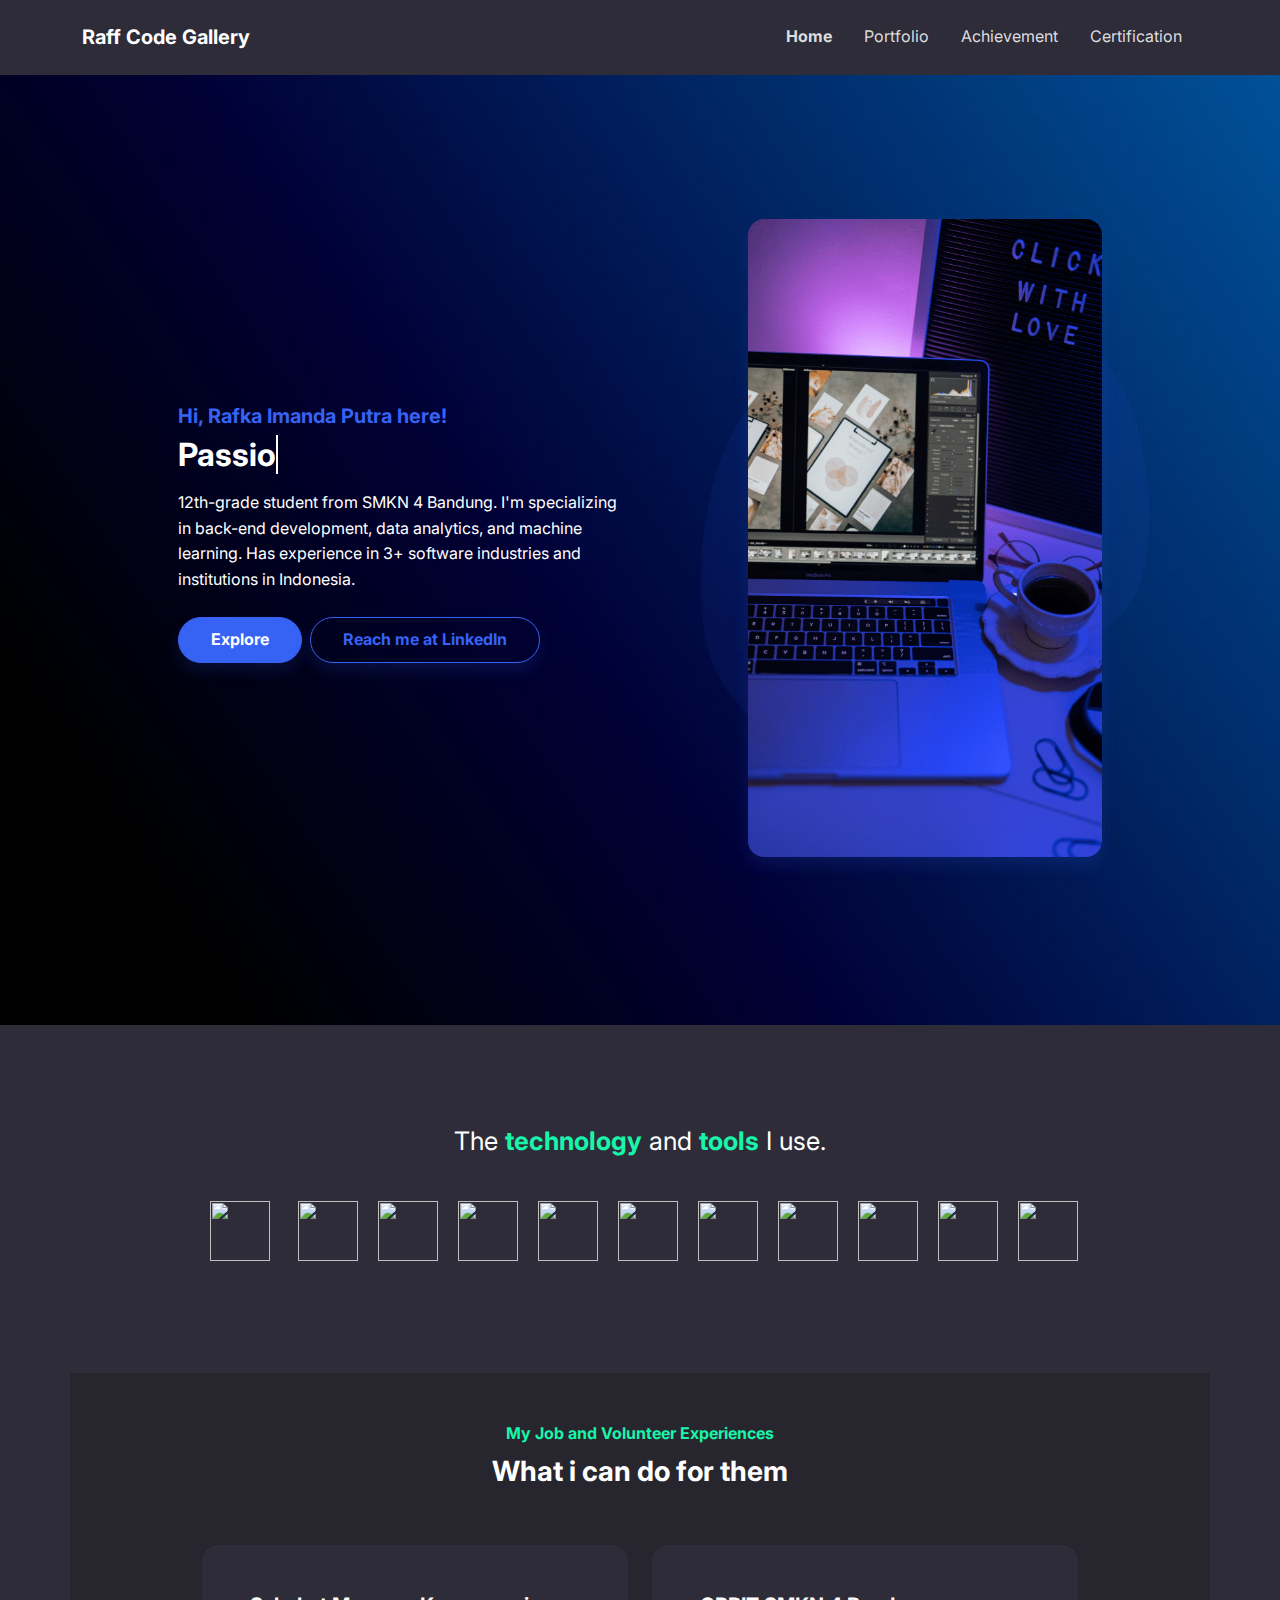
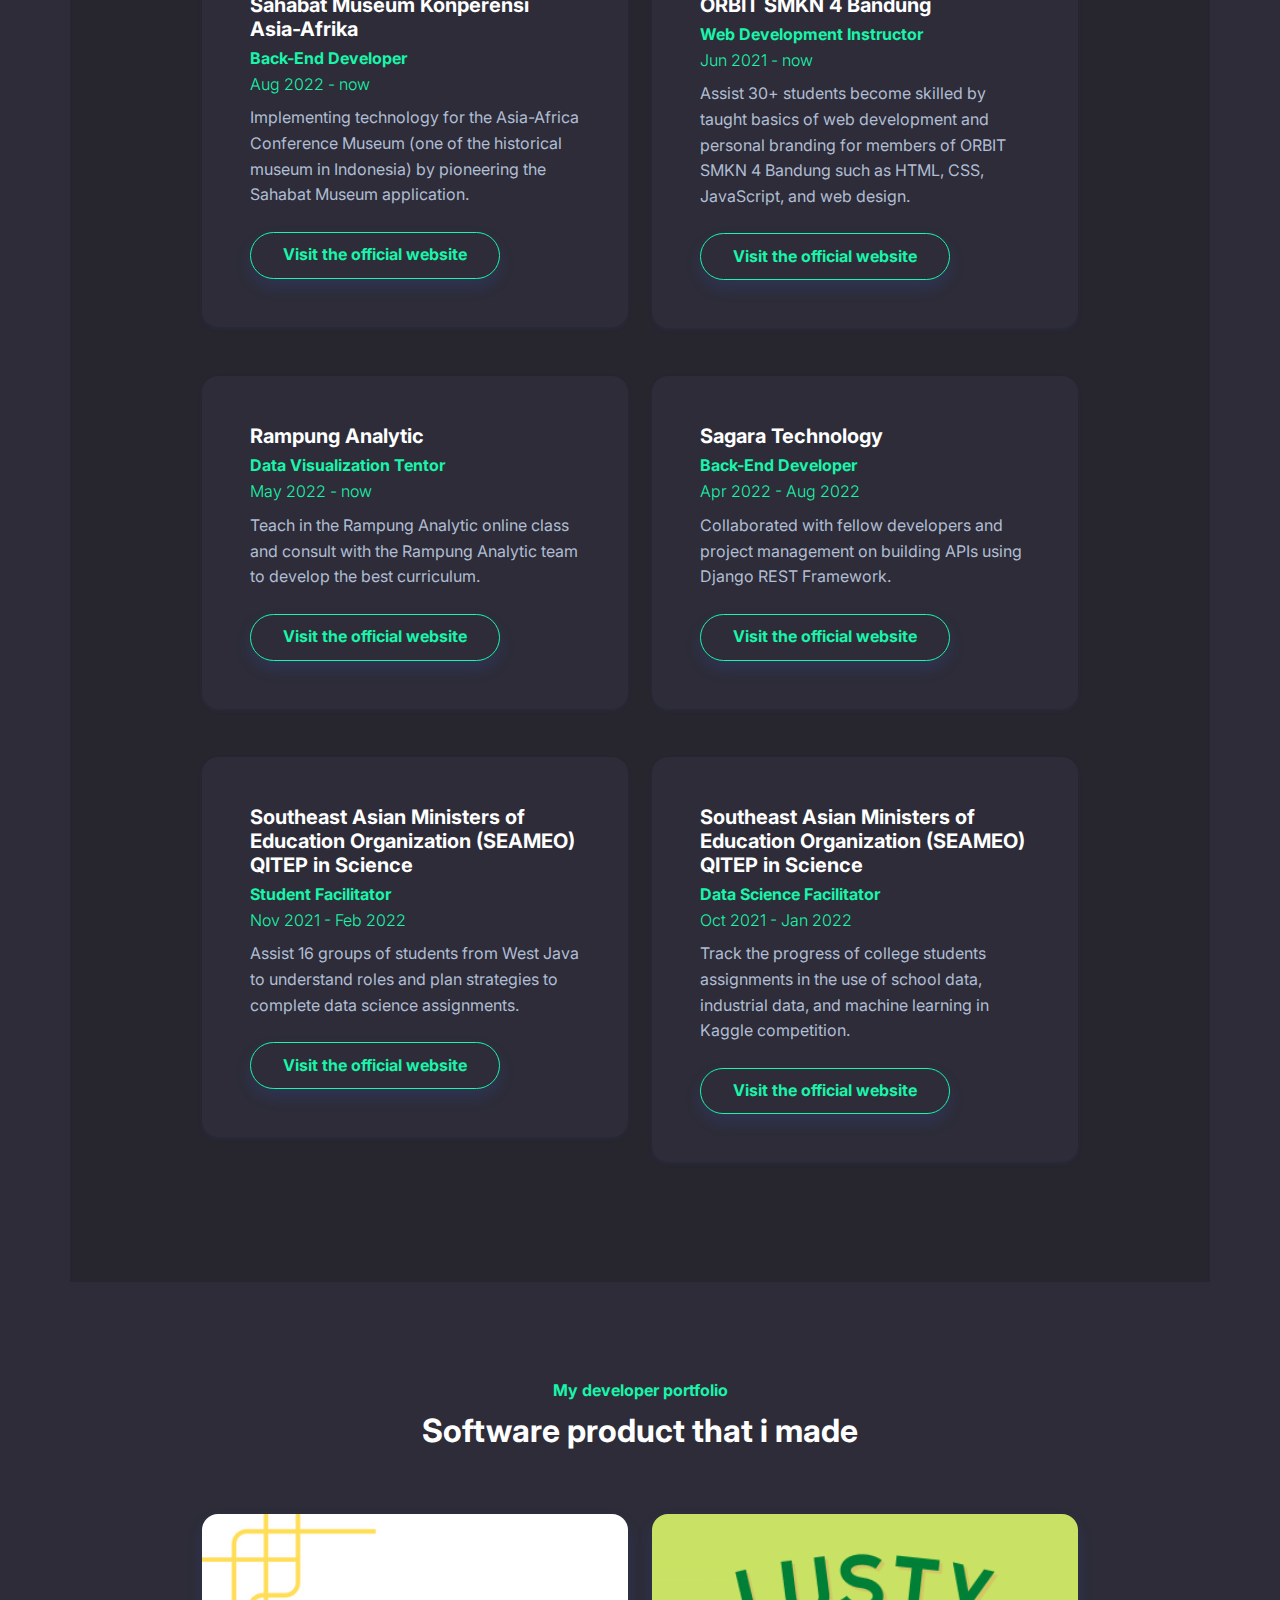
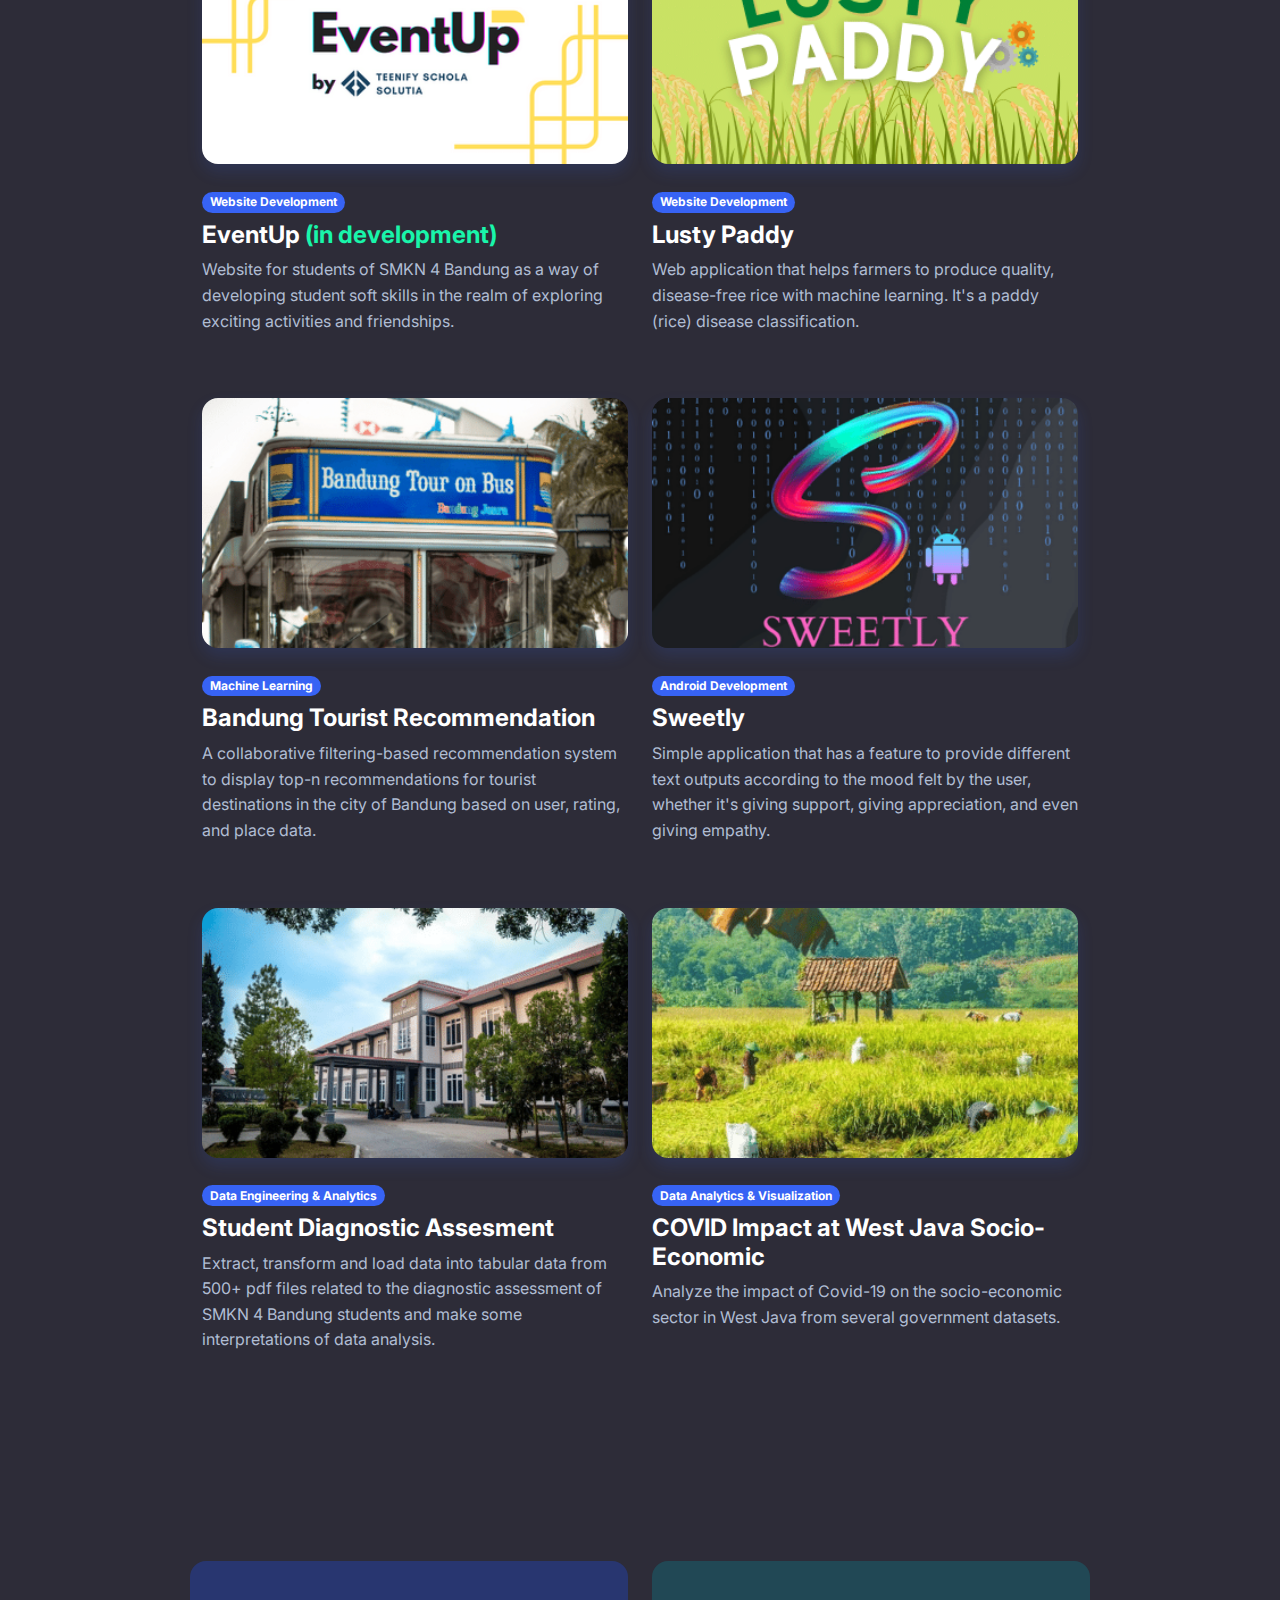
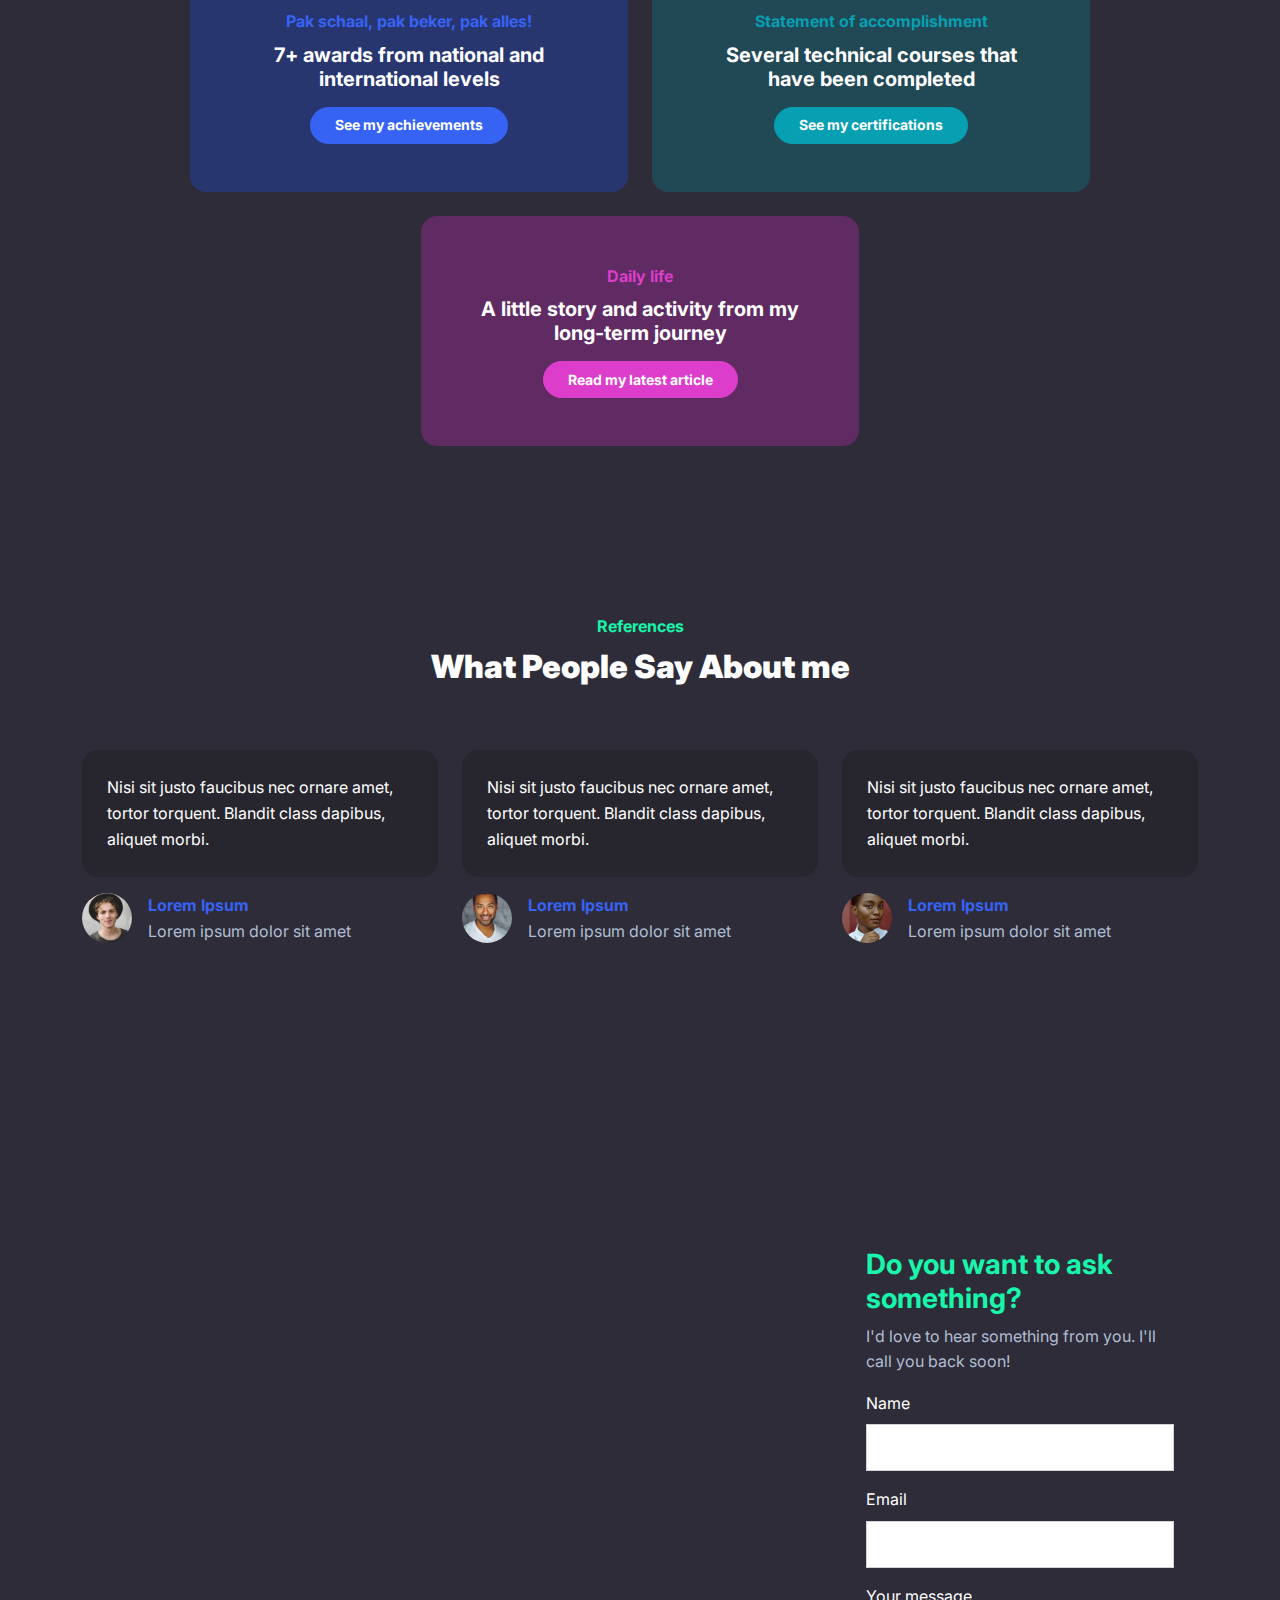
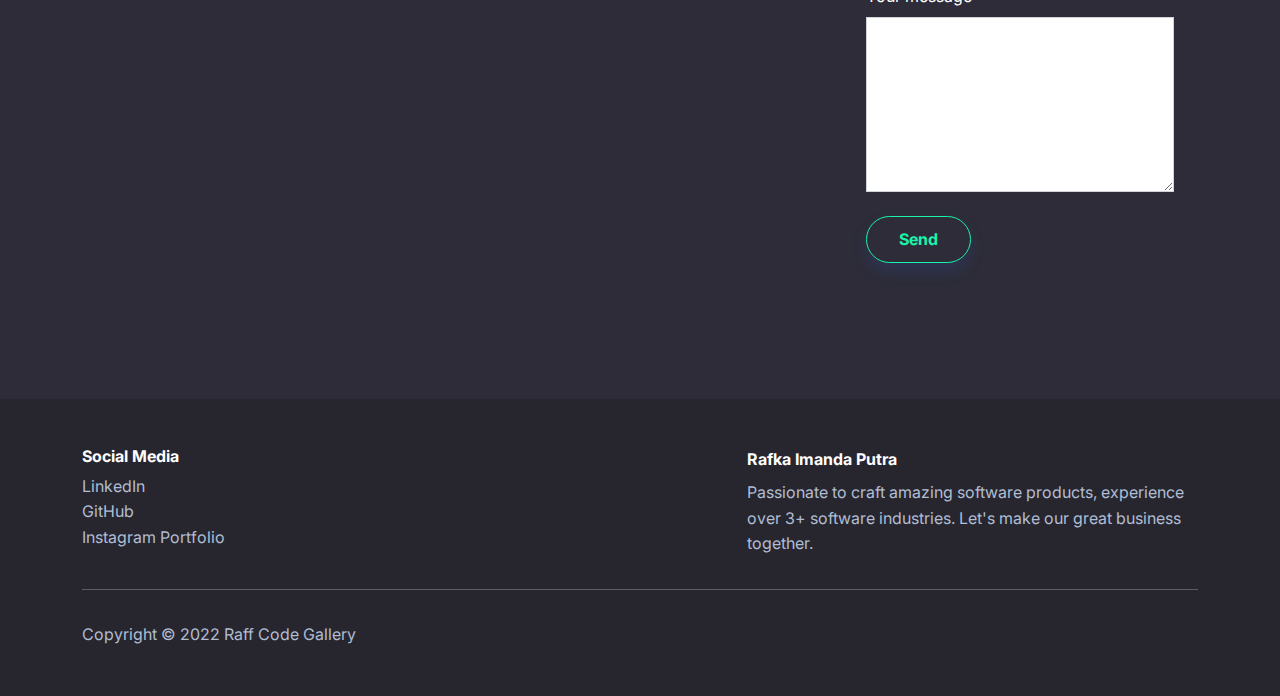
==== index.html @ 907ae6d8 "updated version" ====
<!DOCTYPE html>
<html lang="en">

<head>
    <meta charset="utf-8">
    <meta name="viewport" content="width=device-width, initial-scale=1.0, shrink-to-fit=no">
    <title>Home - Raff Code Gallery</title>
    <meta name="description" content="Rafka Imanda Putra portfolio website. Golang and Python Backend Developer. Has experience in 3 software companies and institutions in Indonesia.">
    <link rel="apple-touch-icon" type="image/png" sizes="180x180" href="/assets/img/apple-touch-icon.png">
    <link rel="icon" type="image/png" sizes="16x16" href="/assets/img/favicon-16x16.png">
    <link rel="icon" type="image/png" sizes="32x32" href="/assets/img/favicon-32x32.png">
    <link rel="icon" type="image/png" sizes="180x180" href="/assets/img/apple-touch-icon.png">
    <link rel="icon" type="image/png" sizes="192x192" href="/assets/img/android-chrome-192x192.png">
    <link rel="icon" type="image/png" sizes="512x512" href="/assets/img/android-chrome-512x512.png">
    <link rel="stylesheet" href="/assets/bootstrap/css/bootstrap.min.css">
    <link rel="stylesheet" href="assets/css/stylesss.min.css">
    <link rel="manifest" href="/manifest.json">
    <link rel="stylesheet" href="https://fonts.googleapis.com/css?family=Inter:300italic,400italic,600italic,700italic,800italic,400,300,600,700,800&amp;display=swap">
    <link rel="stylesheet" href="/assets/css/untitled.css">
</head>

<body>
    <script src="/assets/js/animate-type.js"></script>
    <!-- Start: Navbar Centered Links -->
    <nav class="navbar navbar-dark navbar-expand-md sticky-top navbar-shrink py-3" id="mainNav">
        <div class="container"><a class="navbar-brand d-flex align-items-center" href="/">
            <span>Raff Code Gallery</span></a>
            <button data-bs-toggle="collapse" class="navbar-toggler" data-bs-target="#navcol-1"><span class="visually-hidden">Toggle navigation</span><span class="navbar-toggler-icon"></span></button>
            <div class="collapse navbar-collapse ml-" id="navcol-1">
                <ul class="navbar-nav ms-auto">
                    <li class="nav-item"><a class="nav-link active" href="/index.html">Home</a></li>
                    <li class="nav-item"><a class="nav-link" href="/portfolio.html">Portfolio</a></li>
                    <li class="nav-item"><a class="nav-link" href="/achievements.html">Achievement</a></li>
                    <li class="nav-item"><a class="nav-link" href="/certification.html">Certification</a></li>
                </ul>
            </div>
        </div>
    </nav><!-- End: Navbar Centered Links -->
    <header class="bg-dark" id="bg-img2">
        <!-- Start: Hero Clean Reverse -->
        <div class="container py-5">
            <div class="row py-5">
                <div class="col-md-6 text-center text-md-start d-flex d-sm-flex d-md-flex justify-content-center align-items-center justify-content-md-start align-items-md-center justify-content-xl-end mb-4">
                    <div style="max-width: 450px;">
                        <h5 class="fw-bold text-primary mb-2">Hi, Rafka Imanda Putra here!</h5>
                        <h2 class="fw-bold" id="type">
                            <span class="typewrite fw-bold" data-period="500" data-type='[ "Passionate to craft amazing software products.", "Experience over 3+ software industries.", "Lets make our great business together." ]'>
                              <span class="wrap"></span>
                            </span>
                        </h2>
                        <p class="my-3">12th-grade student from SMKN 4 Bandung. I'm specializing in back-end development, data analytics, and machine learning. Has experience in 3+ software industries and institutions in Indonesia.</p>
                        <div class="d-flex justify-content-center flex-wrap justify-content-md-start flex-lg-nowrap">
                            <a href="#tech"><div class="my-2"><button class="btn btn-primary shadow" type="submit">Explore </button></a></div>
                            <a href="https://linkedin.com/in/rafka-imanda-putra" target="_blank"><div class="my-2 ms-2"><button class="btn btn-outline-primary shadow" type="submit">Reach me at LinkedIn </button></a></div>
                        </div>
                    </div>
                </div>
                <div class="col-md-6 mb-4">
                    <div class="p-5 mx-lg-5" style="background: url(&quot;/assets/img/main/blob.svg&quot;) center / contain no-repeat;"><img class="rounded img-fluid shadow w-100 fit-cover" style="min-height: 300px;" src="/assets/img/main/screen3.png"></div>
                </div>
            </div>
        </div><!-- End: Hero Clean Reverse -->
    </header>
    <section id="tech" class="py-5">
        <div class="container text-center py-5">
            <p class="mb-4" style="font-size: 1.6rem;">The <span class="text-success"><strong>technology</strong></span>&nbsp;and <span class="text-success"><strong>tools</strong></span>&nbsp;I use.</p>
                <a href="https://www.python.org" target="_blank"> <img class="m-3" width="60" height="60" src="https://raw.githubusercontent.com/devicons/devicon/master/icons/python/python-original.svg"></a>
                <a href="https://golang.org" target="_blank"> <img class="m-2" width="60" height="60" src="https://raw.githubusercontent.com/devicons/devicon/master/icons/go/go-original.svg"></a>
                <a href="https://www.tensorflow.org" target="_blank"> <img class="m-2" width="60" height="60" src="https://www.vectorlogo.zone/logos/tensorflow/tensorflow-icon.svg"></a>
                <a href="https://flask.palletsprojects.com/" target="_blank"> <img class="m-2" width="60" height="60" src="https://www.vectorlogo.zone/logos/pocoo_flask/pocoo_flask-icon.svg"></a>
                <a href="https://firebase.google.com/" target="_blank"> <img class="m-2" width="60" height="60" src="https://www.vectorlogo.zone/logos/firebase/firebase-icon.svg"></a>
                <a href="https://git-scm.com/" target="_blank"> <img class="m-2" width="60" height="60" src="https://www.vectorlogo.zone/logos/git-scm/git-scm-icon.svg"></a>
                <a href="https://pandas.pydata.org/" target="_blank"> <img class="m-2" width="60" height="60" src="https://raw.githubusercontent.com/devicons/devicon/2ae2a900d2f041da66e950e4d48052658d850630/icons/pandas/pandas-original.svg"></a>
                <a href="https://scikit-learn.org/" target="_blank"> <img class="m-2" width="60" height="60" src="https://upload.wikimedia.org/wikipedia/commons/0/05/Scikit_learn_logo_small.svg"></a>
                <a href="https://getbootstrap.com" target="_blank"> <img class="m-2" width="60" height="60" src="https://raw.githubusercontent.com/devicons/devicon/master/icons/bootstrap/bootstrap-plain-wordmark.svg"></a>
                <a href="https://www.w3.org/html/" target="_blank"> <img class="m-2" width="60" height="60" src="https://raw.githubusercontent.com/devicons/devicon/master/icons/html5/html5-original-wordmark.svg"></a>
                <a href="https://www.w3schools.com/css/" target="_blank"> <img class="m-2" width="60" height="60" src="https://raw.githubusercontent.com/devicons/devicon/master/icons/css3/css3-original-wordmark.svg"></a>
        </div>
    </section>
    <section>
        <!-- Start: Features Cards -->
        <div class="container bg-dark py-5">
            <div class="row">
                <div class="col-md-8 col-xl-6 text-center mx-auto">
                    <p class="fw-bold text-success mb-2">My Job and Volunteer Experiences</p>
                    <h3 class="fw-bold">What i can do for them</h3>
                </div>
            </div>
            <div class="py-5 p-lg-5">
                <div class="row row-cols-1 row-cols-md-2 mx-auto" style="max-width: 900px;">
                    <div class="col mb-5">
                        <div class="card shadow-sm">
                            <div class="card-body px-4 py-5 px-md-5">
                                <h5 class="fw-bold card-title mb-2">Sahabat Museum Konperensi Asia-Afrika&nbsp;</h5>
                                <h6 class="text-success mb-1 fw-bold">Back-End Developer</h6>
                                <p class="text-success mb-2 fw-light">Aug 2022 - now</p>
                                <p class="text-muted card-text mb-4">Implementing technology for the Asia-Africa Conference Museum (one of the historical museum in Indonesia) by pioneering the Sahabat Museum application.</p>
                                <a href="https://sahabatmuseumkaa.com/" target="_blank" class="btn btn-outline-success shadow">Visit the official website</a>
                            </div>
                        </div>
                    </div>
                    <div class="col mb-5">
                        <div class="card shadow-sm">
                            <div class="card-body px-4 py-5 px-md-5">
                                <h5 class="fw-bold card-title mb-2">ORBIT SMKN 4 Bandung&nbsp;</h5>
                                <h6 class="text-success mb-1 fw-bold">Web Development Instructor</h6>
                                <p class="text-success mb-2 fw-light">Jun 2021 - now</p>
                                <p class="text-muted card-text mb-4">Assist 30+ students become skilled by taught basics of web development and personal branding for members of ORBIT SMKN 4 Bandung such as HTML, CSS, JavaScript, and web design.</p>
                                <a href="https://orbit.smkn4bdg.sch.id/" target="_blank" class="btn btn-outline-success shadow">Visit the official website</a>
                            </div>
                        </div>
                    </div>
                    <div class="col mb-5">
                        <div class="card shadow-sm">
                            <div class="card-body px-4 py-5 px-md-5">
                                <h5 class="fw-bold card-title mb-2">Rampung Analytic&nbsp;</h5>
                                <h6 class="text-success mb-1 fw-bold">Data Visualization Tentor</h6>
                                <p class="text-success mb-2 fw-light">May 2022 - now</p>
                                <p class="text-muted card-text mb-4">Teach in the Rampung Analytic online class and consult with the Rampung Analytic team to develop the best curriculum.</p>
                                <a href="https://rampunganalytic.com/" target="_blank" class="btn btn-outline-success shadow">Visit the official website</a>
                            </div>
                        </div>
                    </div>
                    <div class="col mb-5">
                        <div class="card shadow-sm">
                            <div class="card-body px-4 py-5 px-md-5">
                                <h5 class="fw-bold card-title mb-2">Sagara Technology&nbsp;</h5>
                                <h6 class="text-success mb-1 fw-bold">Back-End Developer</h6>
                                <p class="text-success mb-2 fw-light">Apr 2022 - Aug 2022</p>
                                <p class="text-muted card-text mb-4">Collaborated with fellow developers and project management on building APIs using Django REST Framework.</p>
                                <a href="https://sagaratechnology.com/en" target="_blank" class="btn btn-outline-success shadow">Visit the official website</a>
                            </div>
                        </div>
                    </div>
                    <div class="col mb-4">
                        <div class="card shadow-sm">
                            <div class="card-body px-4 py-5 px-md-5">
                                <h5 class="fw-bold card-title mb-2">Southeast Asian Ministers of Education Organization (SEAMEO) QITEP in Science&nbsp;</h5>
                                <h6 class="text-success mb-1 fw-bold">Student Facilitator</h6>
                                <p class="text-success mb-2 fw-light">Nov 2021 - Feb 2022</p>
                                <p class="text-muted card-text mb-4">Assist 16 groups of students from West Java to understand roles and plan strategies to complete data science assignments.</p>
                                <a href="https://www.qitepinscience.org/" target="_blank" class="btn btn-outline-success shadow">Visit the official website</a>
                            </div>
                        </div>
                    </div>
                    <div class="col mb-4">
                        <div class="card shadow-sm">
                            <div class="card-body px-4 py-5 px-md-5">
                                <h5 class="fw-bold card-title mb-2">Southeast Asian Ministers of Education Organization (SEAMEO) QITEP in Science&nbsp;</h5>
                                <h6 class="text-success mb-1 fw-bold">Data Science Facilitator</h6>
                                <p class="text-success mb-2 fw-light">Oct 2021 - Jan 2022</p>
                                <p class="text-muted card-text mb-4">Track the progress of college students assignments in the use of school data, industrial data, and machine learning in Kaggle competition.</p>
                                <a href="https://www.qitepinscience.org/" target="_blank" class="btn btn-outline-success shadow">Visit the official website</a>
                            </div>
                        </div>
                    </div>
                </div>
            </div>
        </div><!-- End: Features Cards -->
    </section>
    <section class="py-5">
        <!-- Start: Projects Grid -->
        <div class="container py-5">
            <div class="row mb-5">
                <div class="col-md-8 col-xl-6 text-center mx-auto">
                    <p class="fw-bold text-success mb-2">My developer portfolio</p>
                    <h2 class="fw-bold">Software product that i made</h2>
                    <p class="text-muted w-lg-50"></p>
                </div>
            </div>
            <div class="row row-cols-1 row-cols-md-2 mx-auto" style="max-width: 900px;">
                <div class="col mb-4">
                    <div><a href="https://github.com/7ofuuu/eventUp-app" target="_blank"><img class="rounded img-fluid shadow w-100 fit-cover" src="/assets/img/portfolio/eventup.png" style="height: 250px;"></a>
                        <div class="py-4"><span class="badge bg-primary mb-2">Website Development</span>
                            <h4 class="fw-bold">EventUp <span class="text-success">(in development)</span></h4>
                            <p class="text-muted">Website for students of SMKN 4 Bandung as a way of developing student soft skills in the realm of exploring exciting activities and friendships.</p>
                        </div>
                    </div>
                </div>
                <div class="col mb-4">
                    <div><a href="https://github.com/rafka-imandaputra/Lusty-Paddy" target="_blank"><img class="rounded img-fluid shadow w-100 fit-cover" src="/assets/img/portfolio/lustyPaddy.png" style="height: 250px;"></a>
                        <div class="py-4"><span class="badge bg-primary mb-2">Website Development</span>
                            <h4 class="fw-bold">Lusty Paddy</h4>
                            <p class="text-muted">Web application that helps farmers to produce quality, disease-free rice with machine learning. It's a paddy (rice) disease classification.</p>
                        </div>
                    </div>
                </div>
                <div class="col mb-4">
                    <div><a href="https://github.com/rafka-imandaputra/Rafka-data-science-project-compilation/tree/main/Recommendation%20system" target="_blank"><img class="rounded img-fluid shadow w-100 fit-cover" src="/assets/img/portfolio/bandung.png" style="height: 250px;"></a>
                        <div class="py-4"><span class="badge bg-primary mb-2">Machine Learning</span>
                            <h4 class="fw-bold">Bandung Tourist Recommendation</h4>
                            <p class="text-muted"> A collaborative filtering-based recommendation system to display top-n recommendations for tourist destinations in the city of Bandung based on user, rating, and place data.</p>
                        </div>
                    </div>
                </div>
                <div class="col mb-4">
                    <div><a href="https://github.com/rafka-imandaputra/Sweetly-MoodBoosterGenerator" target="_blank"><img class="rounded img-fluid shadow w-100 fit-cover" src="/assets/img/portfolio/sweetly_logo.png" style="height: 250px;"></a>
                        <div class="py-4"><span class="badge bg-primary mb-2">Android Development</span>
                            <h4 class="fw-bold">Sweetly</h4>
                            <p class="text-muted">Simple application that has a feature to provide different text outputs according to the mood felt by the user, whether it's giving support, giving appreciation, and even giving empathy.</p>
                        </div>
                    </div>
                </div>
                <div class="col mb-4">
                    <div><a href="#"><img class="rounded img-fluid shadow w-100 fit-cover" src="/assets/img/portfolio/smkn4_bandung.png" style="height: 250px;"></a>
                        <div class="py-4"><span class="badge bg-primary mb-2">Data Engineering & Analytics</span>
                            <h4 class="fw-bold">Student Diagnostic Assesment</h4>
                            <p class="text-muted">Extract, transform and load data into tabular data from 500+ pdf files related to the diagnostic assessment of SMKN 4 Bandung students and make some interpretations of data analysis.</p>
                        </div>
                    </div>
                </div>
                <div class="col mb-4">
                    <div><a href="https://github.com/rafka-imandaputra/Rafka-data-science-project-compilation/tree/main/Covid-19%20Impact%20on%20West%20Java%20Socio-Economic%20Sector" target="_blank"><img class="rounded img-fluid shadow w-100 fit-cover" src="/assets/img/portfolio/west_java.png" style="height: 250px;"></a>
                        <div class="py-4"><span class="badge bg-primary mb-2">Data Analytics & Visualization</span>
                            <h4 class="fw-bold">COVID Impact at West Java Socio-Economic</h4>
                            <p class="text-muted">Analyze the impact of Covid-19 on the socio-economic sector in West Java from several government datasets.</p>
                        </div>
                    </div>
                </div>
            </div>
        </div><!-- End: Projects Grid -->
    </section>
    <section>
        <!-- Start: Features Cards -->
        <div class="container py-5">
            <div class="mx-auto" style="max-width: 900px;">
                <div class="row row-cols-1 row-cols-md-2 d-flex justify-content-center">
                    <div class="col mb-4">
                        <div class="card bg-primary-light">
                            <div class="card-body text-center px-4 py-5 px-md-5">
                                <p class="fw-bold text-primary card-text mb-2">Pak schaal, pak beker, pak alles!</p>
                                <h5 class="fw-bold card-title mb-3">7+ awards from&nbsp;national and international levels</h5>
                                <a href="achievements.html" target="_blank"><button class="btn btn-primary btn-sm" type="button">See my achievements</button></a>
                            </div>
                        </div>
                    </div>
                    <div class="col mb-4">
                        <div class="card bg-info-light">
                            <div class="card-body text-center px-4 py-5 px-md-5">
                                <p class="fw-bold text-info card-text mb-2">Statement of accomplishment</p>
                                <h5 class="fw-bold card-title mb-3">Several technical courses&nbsp;that have been completed</h5>
                                <a href="certification.html" target="_blank"><button class="btn btn-info btn-sm" type="button">See my certifications</button></a>
                            </div>
                        </div>
                    </div>
                    <div class="col mb-4">
                        <div class="card bg-secondary-light">
                            <div class="card-body text-center px-4 py-5 px-md-5">
                                <p class="fw-bold text-secondary card-text mb-2">Daily life</p>
                                <h5 class="fw-bold card-title mb-3">A little story and activity&nbsp;from my long-term journey</h5>
                                <a href="https://rafka-imandaputra.medium.com/" target="_blank"><button class="btn btn-secondary btn-sm" type="button">Read my latest article</button></a>
                            </div>
                        </div>
                    </div>
                </div>
            </div>
        </div><!-- End: Features Cards -->
    </section>
    <section class="py-5">
        <!-- Start: Testimonials -->
        <div class="container py-5">
            <div class="row mb-5">
                <div class="col-md-8 col-xl-6 text-center mx-auto">
                    <p class="fw-bold text-success mb-2">References</p>
                    <h2 class="fw-bold"><strong>What People Say About me</strong></h2>
                    <p class="text-muted w-lg-50"></p>
                </div>
            </div>
            <div class="row row-cols-1 row-cols-sm-2 row-cols-lg-3 d-sm-flex justify-content-sm-center">
                <div class="col mb-4">
                    <div class="d-flex flex-column align-items-center align-items-sm-start">
                        <p class="bg-dark border rounded border-dark p-4">Nisi sit justo faucibus nec ornare amet, tortor torquent. Blandit class dapibus, aliquet morbi.</p>
                        <div class="d-flex"><img class="rounded-circle flex-shrink-0 me-3 fit-cover" width="50" height="50" src="/assets/img/main/avatar2.jpg">
                            <div>
                                <p class="fw-bold text-primary mb-0">Lorem Ipsum</p>
                                <p class="text-muted mb-0">Lorem ipsum dolor sit amet</p>
                            </div>
                        </div>
                    </div>
                </div>
                <div class="col mb-4">
                    <div class="d-flex flex-column align-items-center align-items-sm-start">
                        <p class="bg-dark border rounded border-dark p-4">Nisi sit justo faucibus nec ornare amet, tortor torquent. Blandit class dapibus, aliquet morbi.</p>
                        <div class="d-flex"><img class="rounded-circle flex-shrink-0 me-3 fit-cover" width="50" height="50" src="/assets/img/main/avatar4.jpg">
                            <div>
                                <p class="fw-bold text-primary mb-0">Lorem Ipsum</p>
                                <p class="text-muted mb-0">Lorem ipsum dolor sit amet</p>
                            </div>
                        </div>
                    </div>
                </div>
                <div class="col mb-4">
                    <div class="d-flex flex-column align-items-center align-items-sm-start">
                        <p class="bg-dark border rounded border-dark p-4">Nisi sit justo faucibus nec ornare amet, tortor torquent. Blandit class dapibus, aliquet morbi.</p>
                        <div class="d-flex"><img class="rounded-circle flex-shrink-0 me-3 fit-cover" width="50" height="50" src="/assets/img/main/avatar5.jpg">
                            <div>
                                <p class="fw-bold text-primary mb-0">Lorem Ipsum</p>
                                <p class="text-muted mb-0">Lorem ipsum dolor sit amet</p>
                            </div>
                        </div>
                    </div>
                </div>
            </div>
        </div><!-- End: Testimonials -->
    </section><!-- Start: Contact Details -->
    <section class="position-relative py-4 py-xl-5">
        <!-- Start: Banner Light -->
        <section class="py-4 py-xl-5">
            <div class="container"></div>
        </section>
        <!-- End: Banner Light -->
        <div class="container position-relative">
            <div class="row">
                <div class="col" id="contact-map"><iframe allowfullscreen="" frameborder="0" src="https://www.google.com/maps/embed/v1/place?key=AIzaSyD2oUj4CVwGQdE4-PNIaO1Eb9zZzu6ZwnU&amp;q=bandung&amp;zoom=11" width="100%" height="100%"></iframe></div>
                <div class="col-md-6 col-xl-4">
                    <div>
                        <form class="gform p-3 p-xl-4" method="post" action="https://script.google.com/macros/s/AKfycbwjmZhNKLpow2cO6kmEZ5fAlP-KXw_eXyrhtm5cl3vbf0kJjFJ-SnxJibKMXCBODitB/exec">
                            <h3 class="text-success fw-bold mt-3">Do you want to ask something?</h3>
                            <p class="text-muted">I'd love to hear something from you. I'll call you back soon!</p>
                            <!-- Start: Success Example -->
                            <div class="mb-3"><label class="form-label" for="name">Name</label>
                                <input class="form-control rounded-0" type="text" id="name" name="name" required=""></div>
                            <!-- End: Success Example --><!-- Start: Error Example -->
                            <div class="mb-3"><label class="form-label" for="email">Email</label>
                                <input class="form-control rounded-0" type="email" id="email" name="email" required=""></div>
                            <!-- End: Error Example -->
                            <div class="mb-3"><label class="form-label" for="message">Your message</label>
                                <textarea class="form-control rounded-0" id="message" name="message" rows="6" required=""></textarea></div>
                            <div class="mb-3">
                                <button class="mt-2 btn btn-outline-success shadow" type="submit">Send </button>
                                <p class="mt-3 text-muted" style="font-size: 9px;"></p>
                            </div>
                            <div style="display:none" class="thankyou_message">
                                <p class="text-success">The message has been sent, thanks for contacting me.
                                </p>
                               </div>
                        </form>
                    </div>
                </div>
            </div>
        </div>
    </section>
 
    <!-- End: Contact Map Two Columns --><!-- Start: Pretty Footer -->
    <footer class="bg-dark mt-5">
        <div class="container py-4 py-lg-5">
            <div class="row justify-content-between">
                <!-- Start: Services -->
                <div class="col-sm-4 col-md-3 text-center text-lg-start d-flex flex-column item">
                    <h3 class="fs-6 fw-bold">Social Media</h3>
                    <ul class="list-unstyled">
                        <li><a href="https://www.linkedin.com/in/rafka-imanda-putra/" target="_blank">LinkedIn</a></li>
                        <li><a href="https://github.com/rafka-imandaputra" target="_blank">GitHub</a></li>
                        <li><a href="https://www.instagram.com/raff_codegallery/" target="_blank">Instagram Portfolio</a></li>
                    </ul>
                </div><!-- End: Services -->
                <!-- Start: Social Icons -->
                <div class="col-lg-5 text-center text-lg-start d-flex flex-column align-items-center order-first align-items-lg-start order-lg-last item social">
                    <div class="fw-bold d-flex align-items-center mb-2">
                        </span><span>Rafka Imanda Putra</span></div>
                    <p class="text-muted copyright">Passionate to craft amazing software products, experience over 3+ software industries. Let's make our great business together.</p>
                </div><!-- End: Social Icons -->
            </div>
            <hr>
            <div class="text-muted d-flex justify-content-between align-items-center pt-3">
                <p class="mb-0">Copyright © 2022 Raff Code Gallery</p>

            </div>
        </div>
    </footer>
        <!-- End: Pretty Footer -->
    <script src="https://cdnjs.cloudflare.com/ajax/libs/jquery/3.6.0/jquery.min.js"></script>
    <script src="https://cdn.jsdelivr.net/npm/bootstrap@5.2.0/dist/js/bootstrap.bundle.min.js"></script>
    <script src="/assets/js/bold-and-dark.js"></script>
    <script data-cfasync="false" type="text/javascript" src="assets/js/form-handler.js"></script>
</body>

</html>
---- assets/css/untitled.css ----
@media screen and (prefers-reduced-motion: no-preference) {
  html {
    scroll-behavior: smooth;
  }
}


#bg-img {
  background: url("/assets/img/main/gradienta-bKESVqfxass-unsplash.jpg");
}

#bg-img2 {
  background: url("/assets/img/main/gradienta-bKESVqfxass-unsplash.jpg");
}
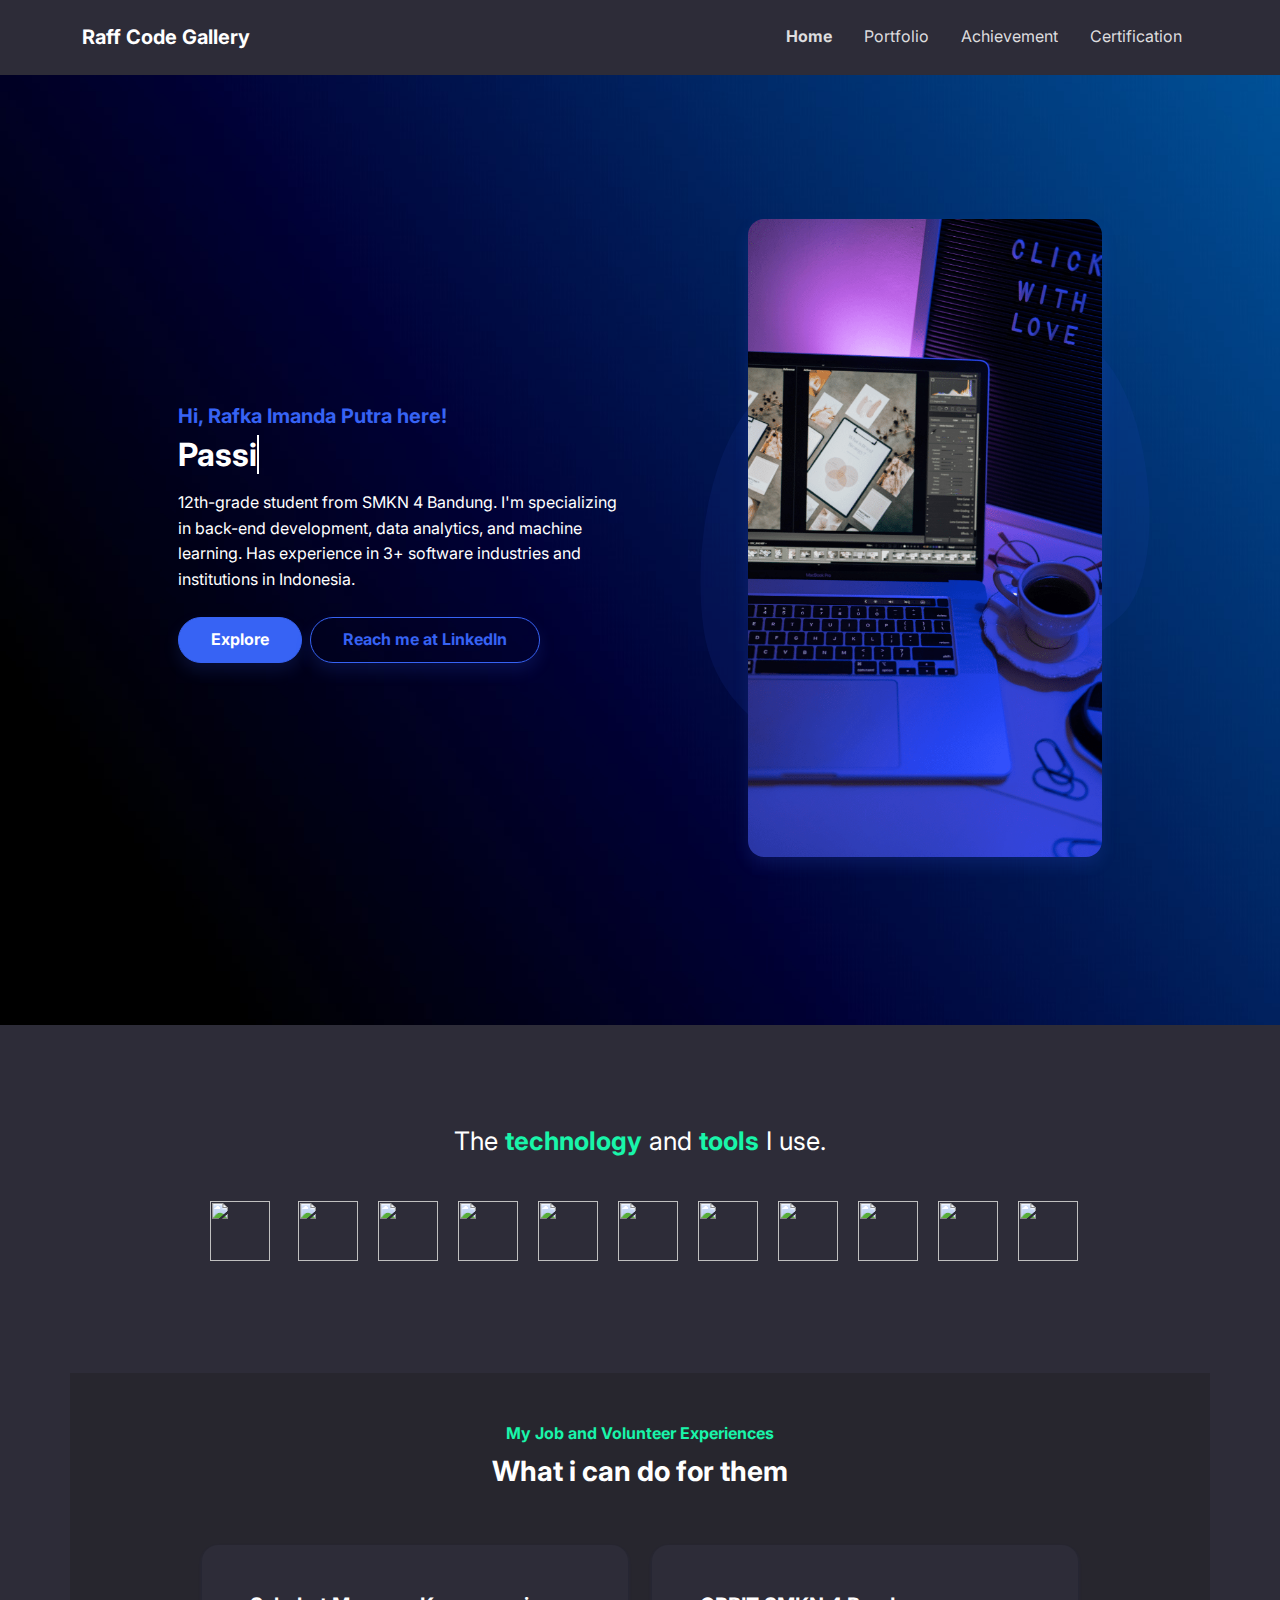
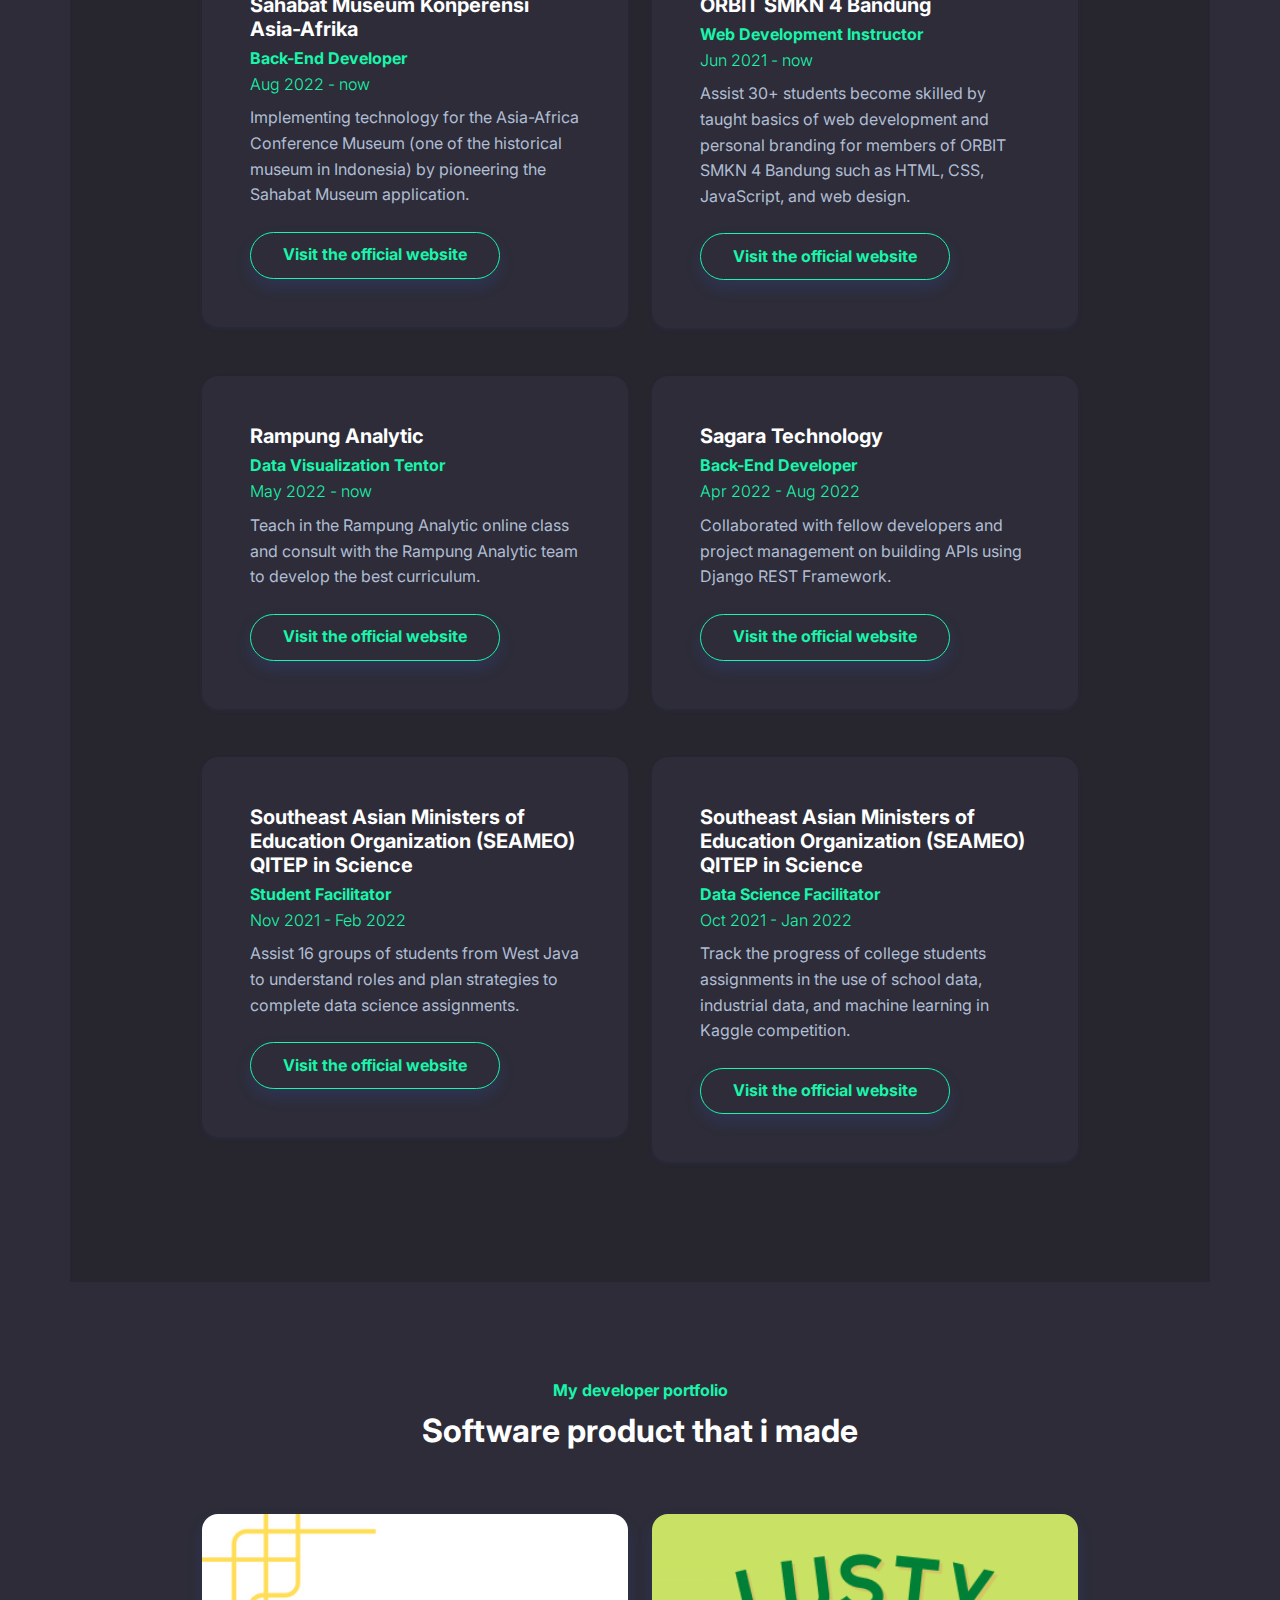
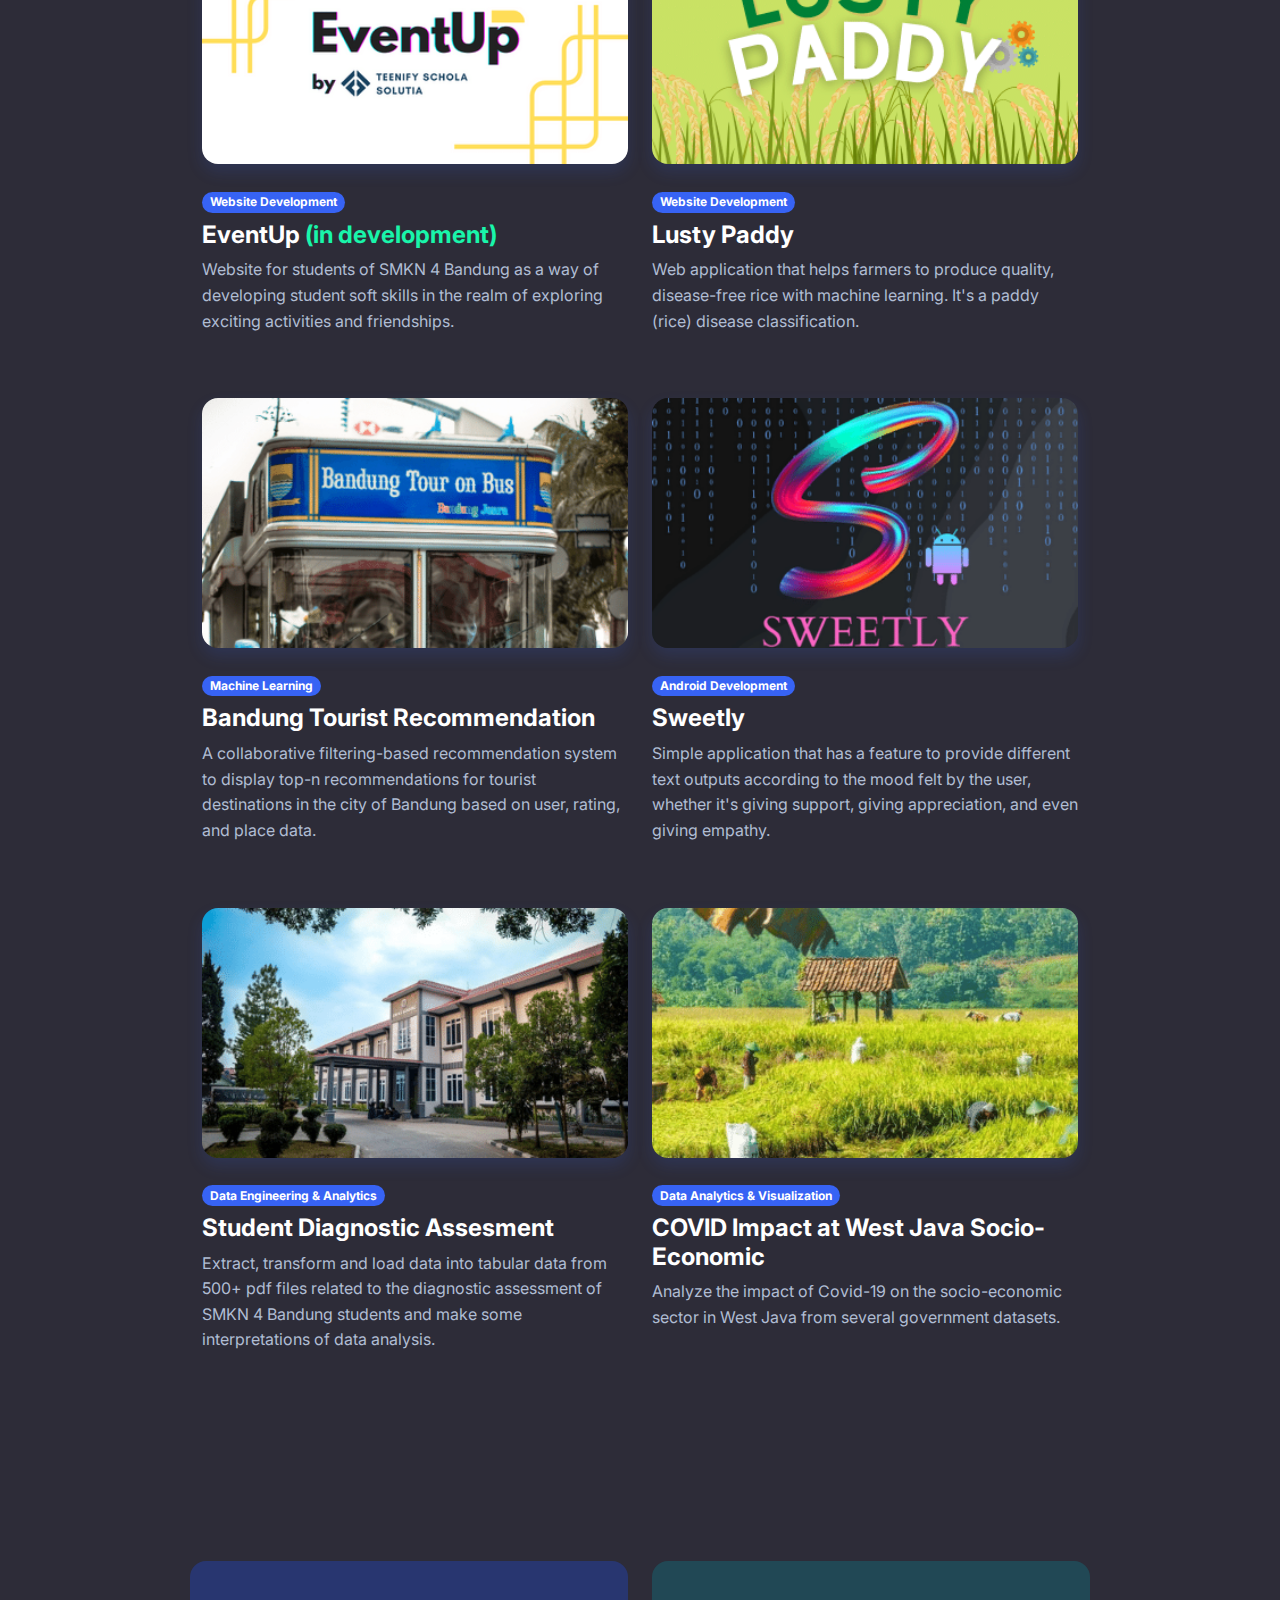
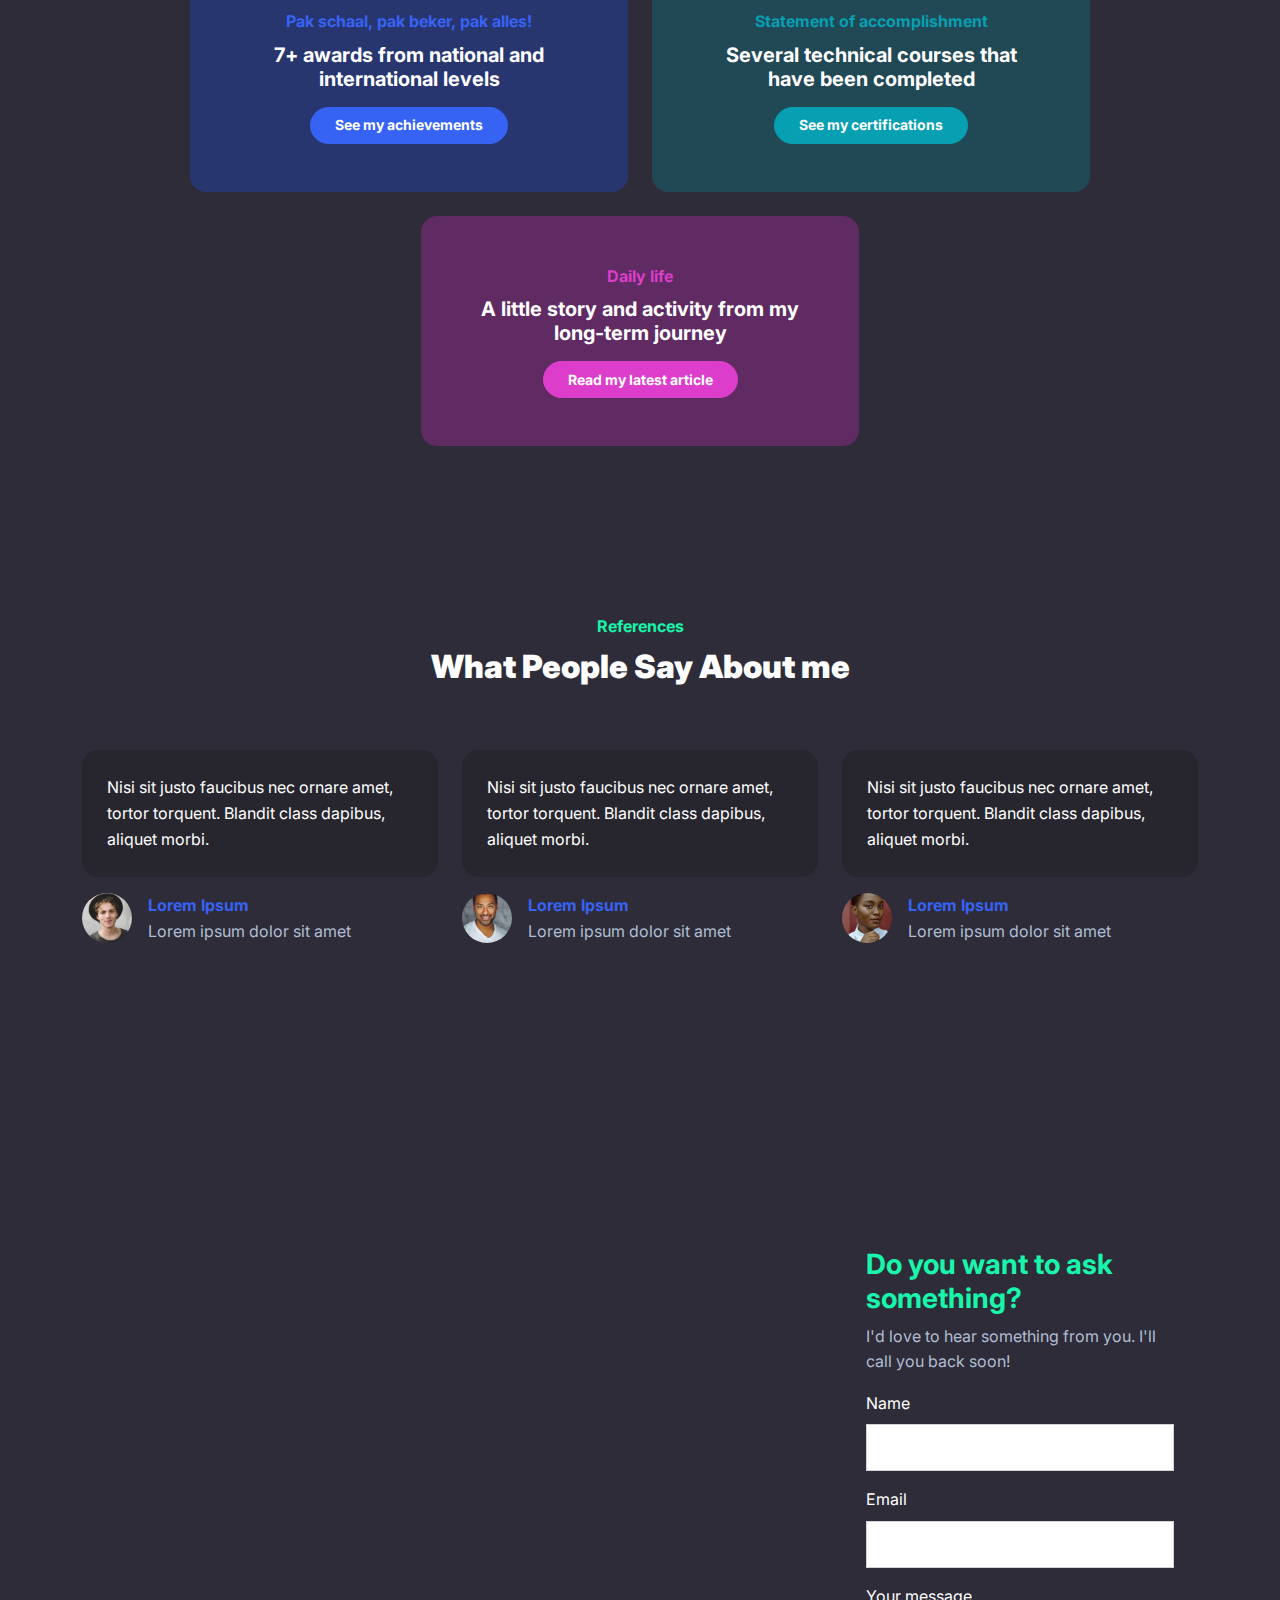
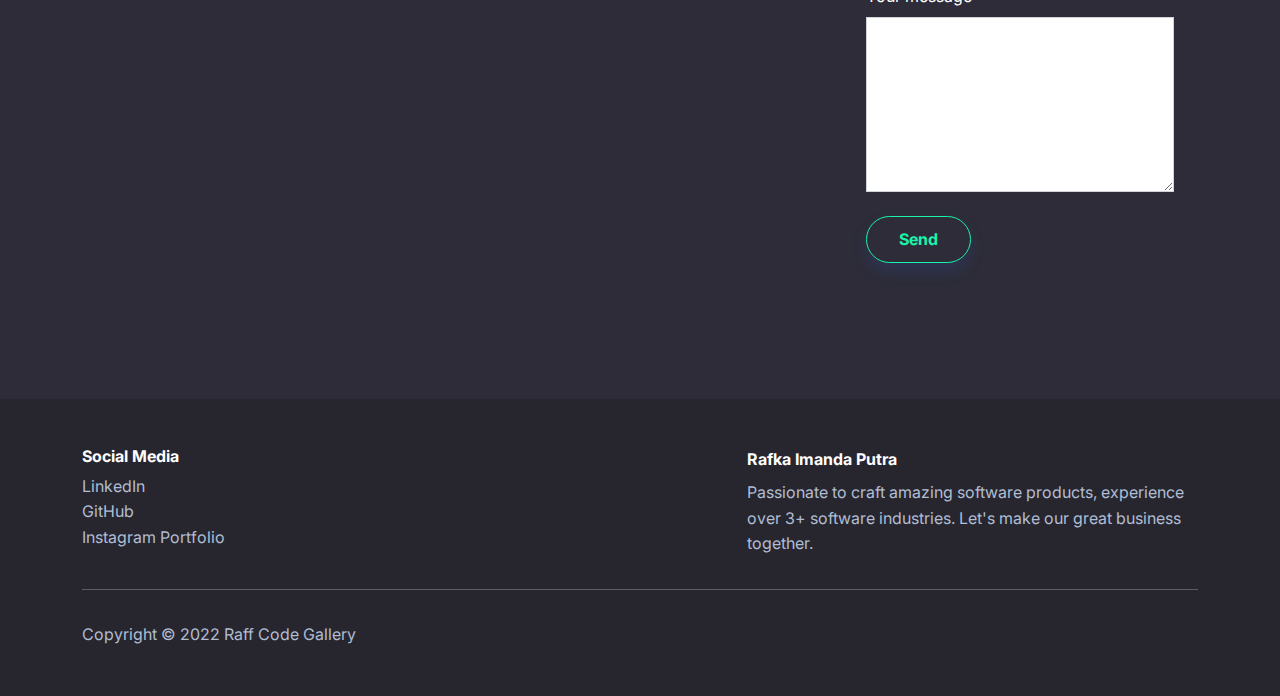
==== commit 01e97774: "Update index.html" ====
--- a/index.html
+++ b/index.html
@@ -314,7 +314,7 @@
                 <div class="col" id="contact-map"><iframe allowfullscreen="" frameborder="0" src="https://www.google.com/maps/embed/v1/place?key=AIzaSyD2oUj4CVwGQdE4-PNIaO1Eb9zZzu6ZwnU&amp;q=bandung&amp;zoom=11" width="100%" height="100%"></iframe></div>
                 <div class="col-md-6 col-xl-4">
                     <div>
-                        <form class="gform p-3 p-xl-4" method="post" action="https://script.google.com/macros/s/AKfycbwjmZhNKLpow2cO6kmEZ5fAlP-KXw_eXyrhtm5cl3vbf0kJjFJ-SnxJibKMXCBODitB/exec">
+                        <form class="gform p-3 p-xl-4" method="post" action="https://script.google.com/macros/s/AKfycbxjMu3gsMh2pmfoWBNRvneX70gbdnHR98Kv6FwkrAxTGB_uB-O1a0x6X_-wbApGxF_2rw/exec">
                             <h3 class="text-success fw-bold mt-3">Do you want to ask something?</h3>
                             <p class="text-muted">I'd love to hear something from you. I'll call you back soon!</p>
                             <!-- Start: Success Example -->
@@ -375,4 +375,4 @@
     <script data-cfasync="false" type="text/javascript" src="assets/js/form-handler.js"></script>
 </body>
 
-</html>+</html>
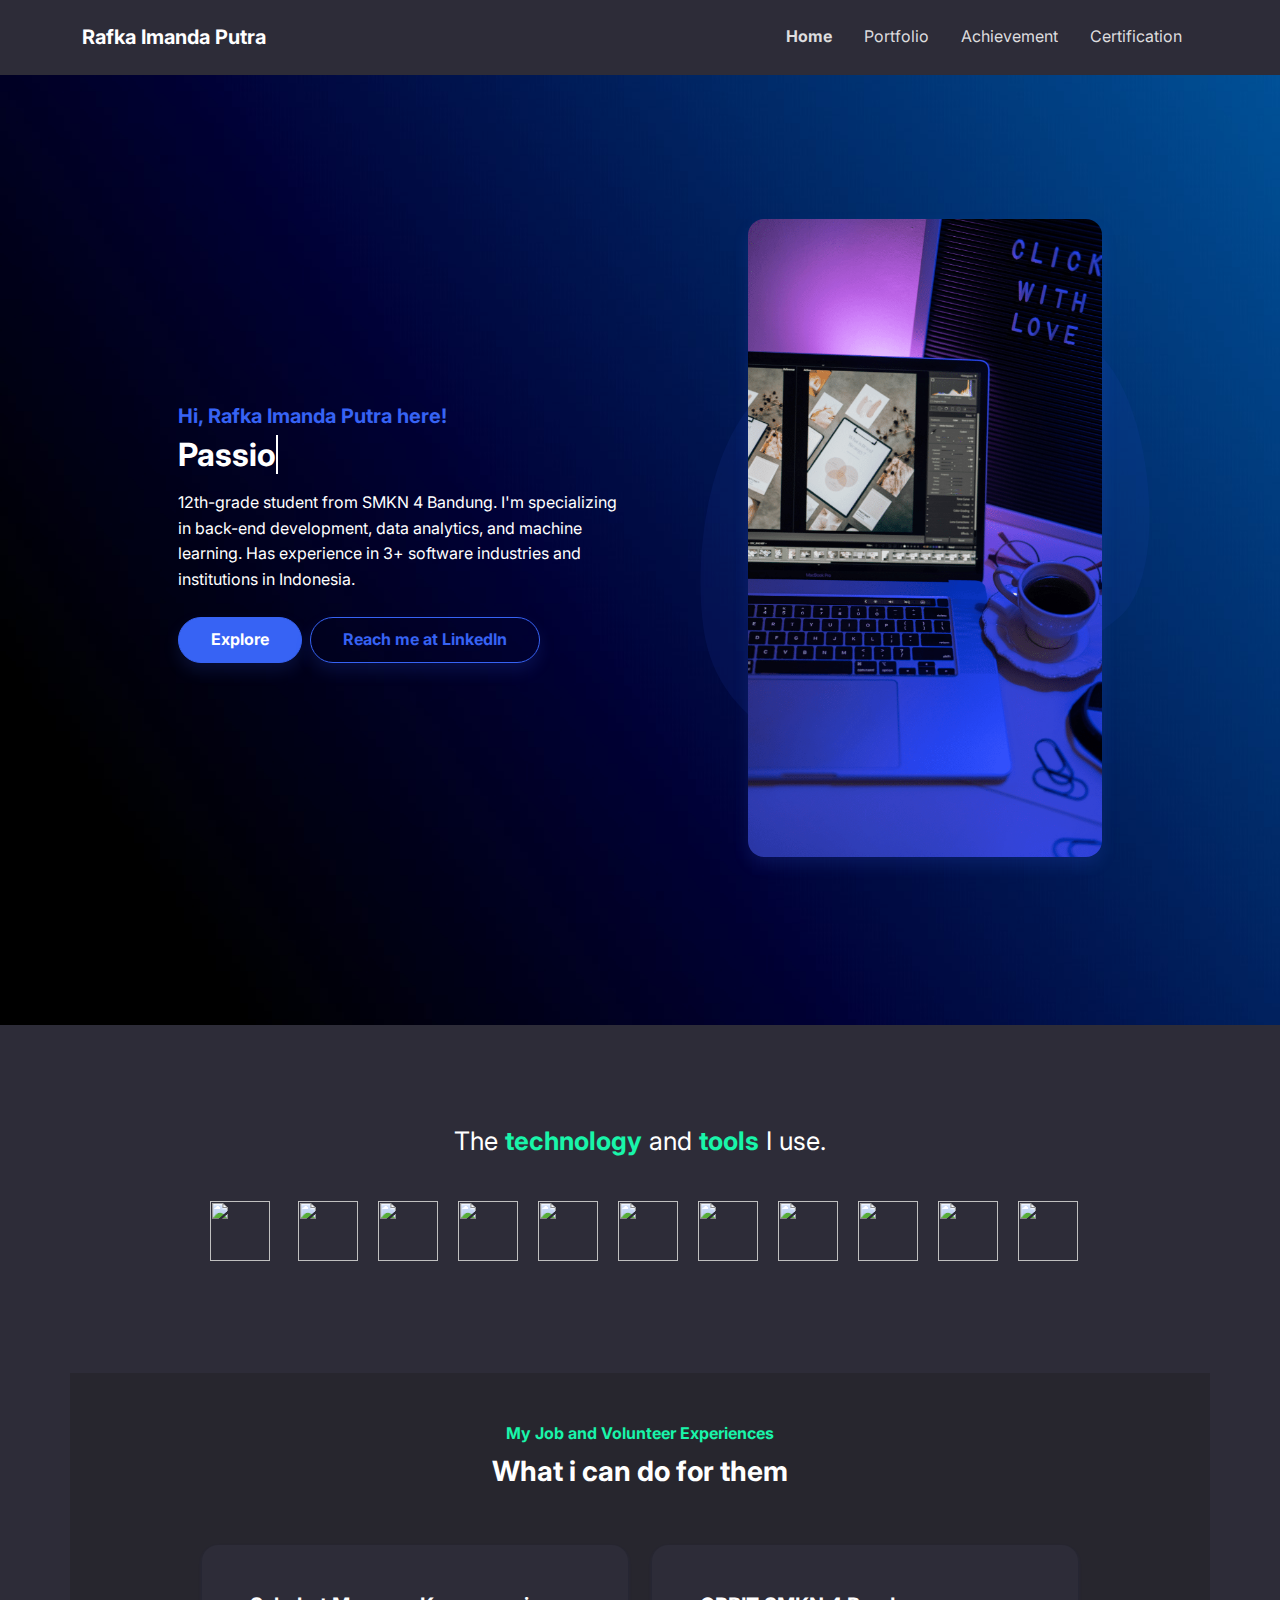
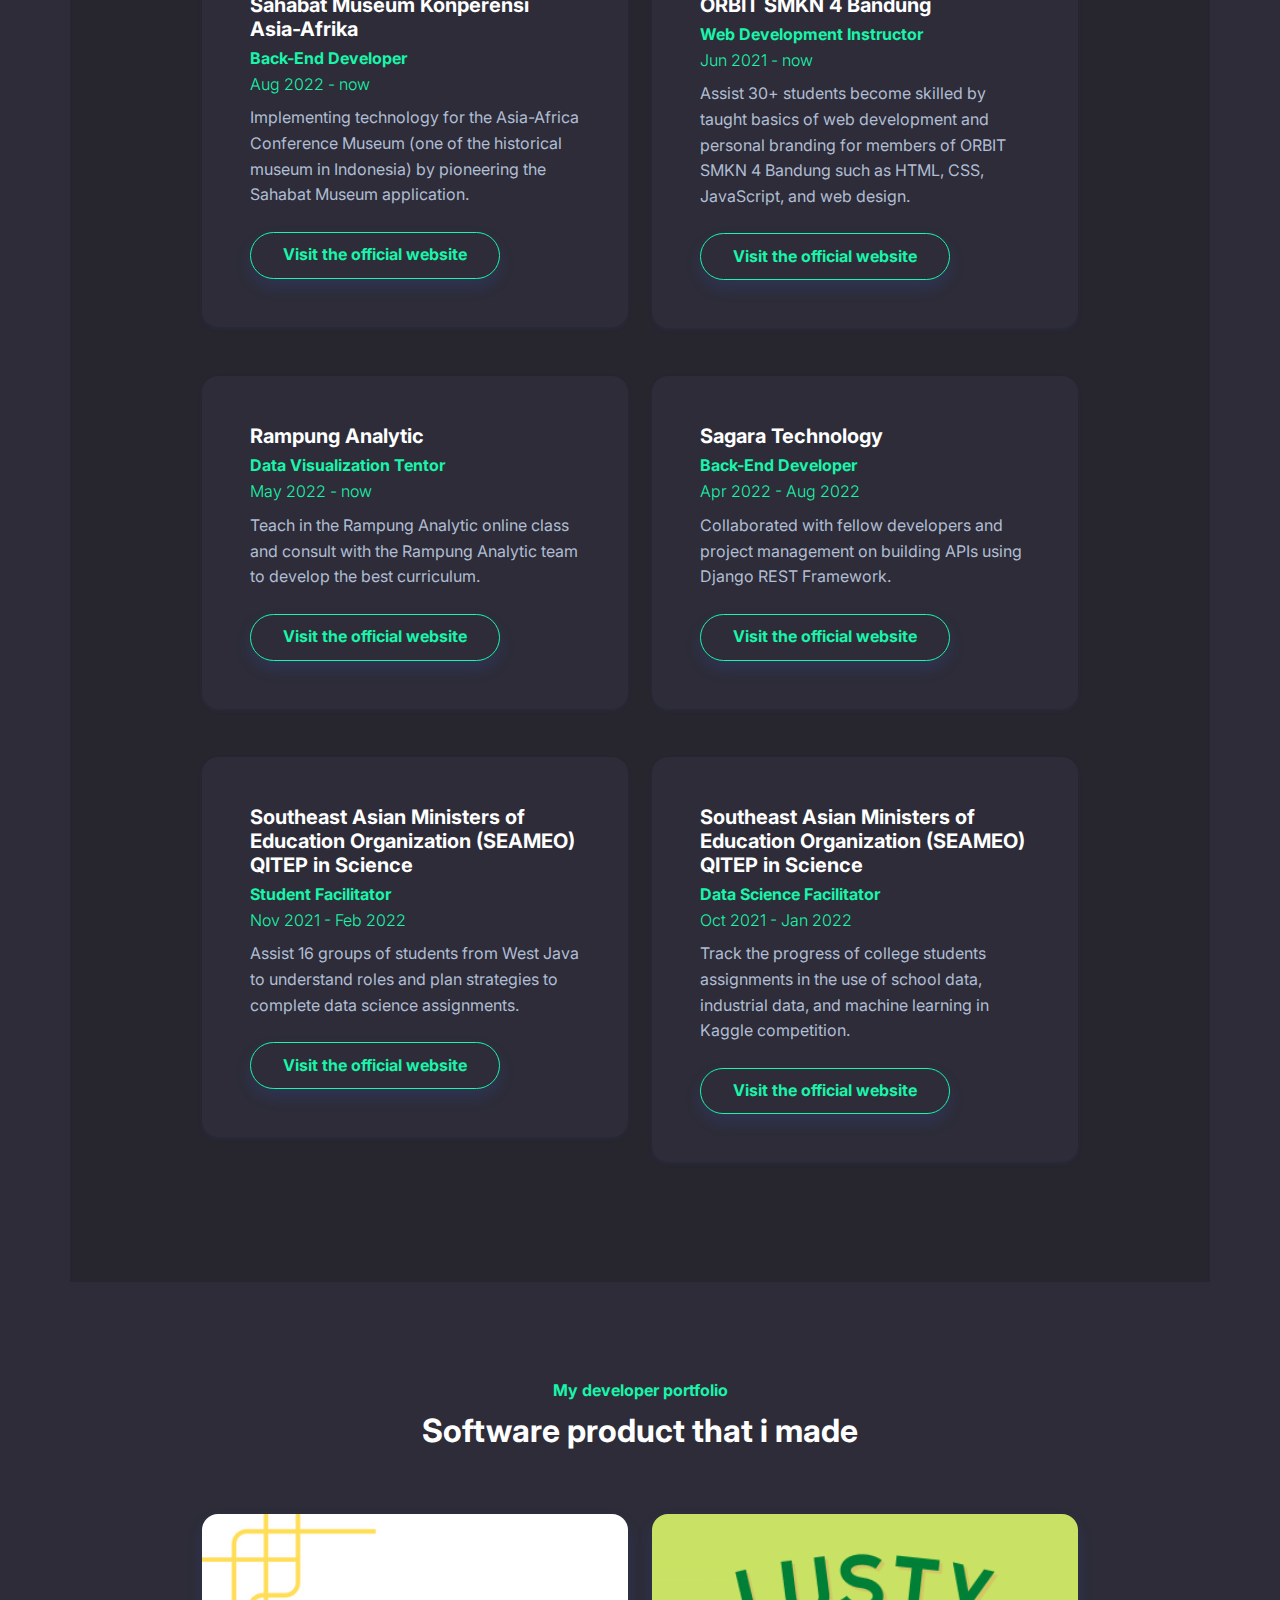
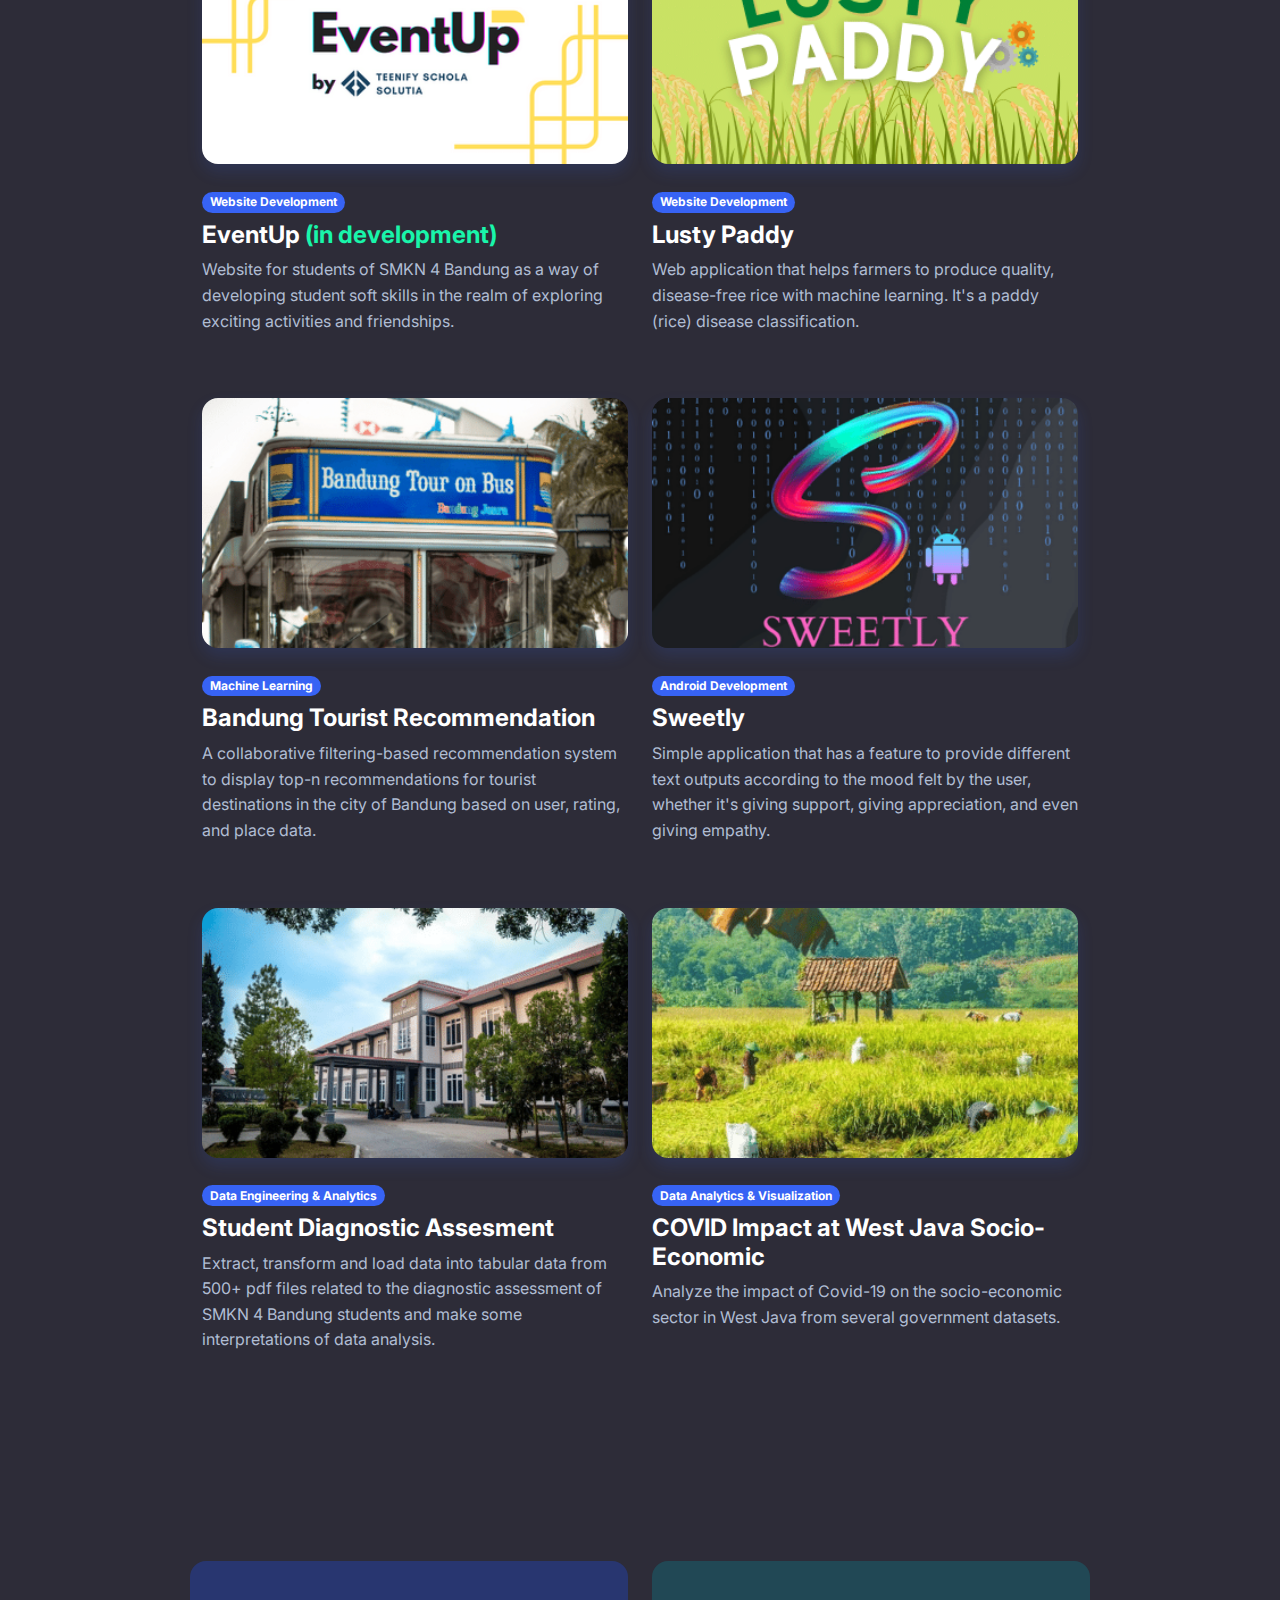
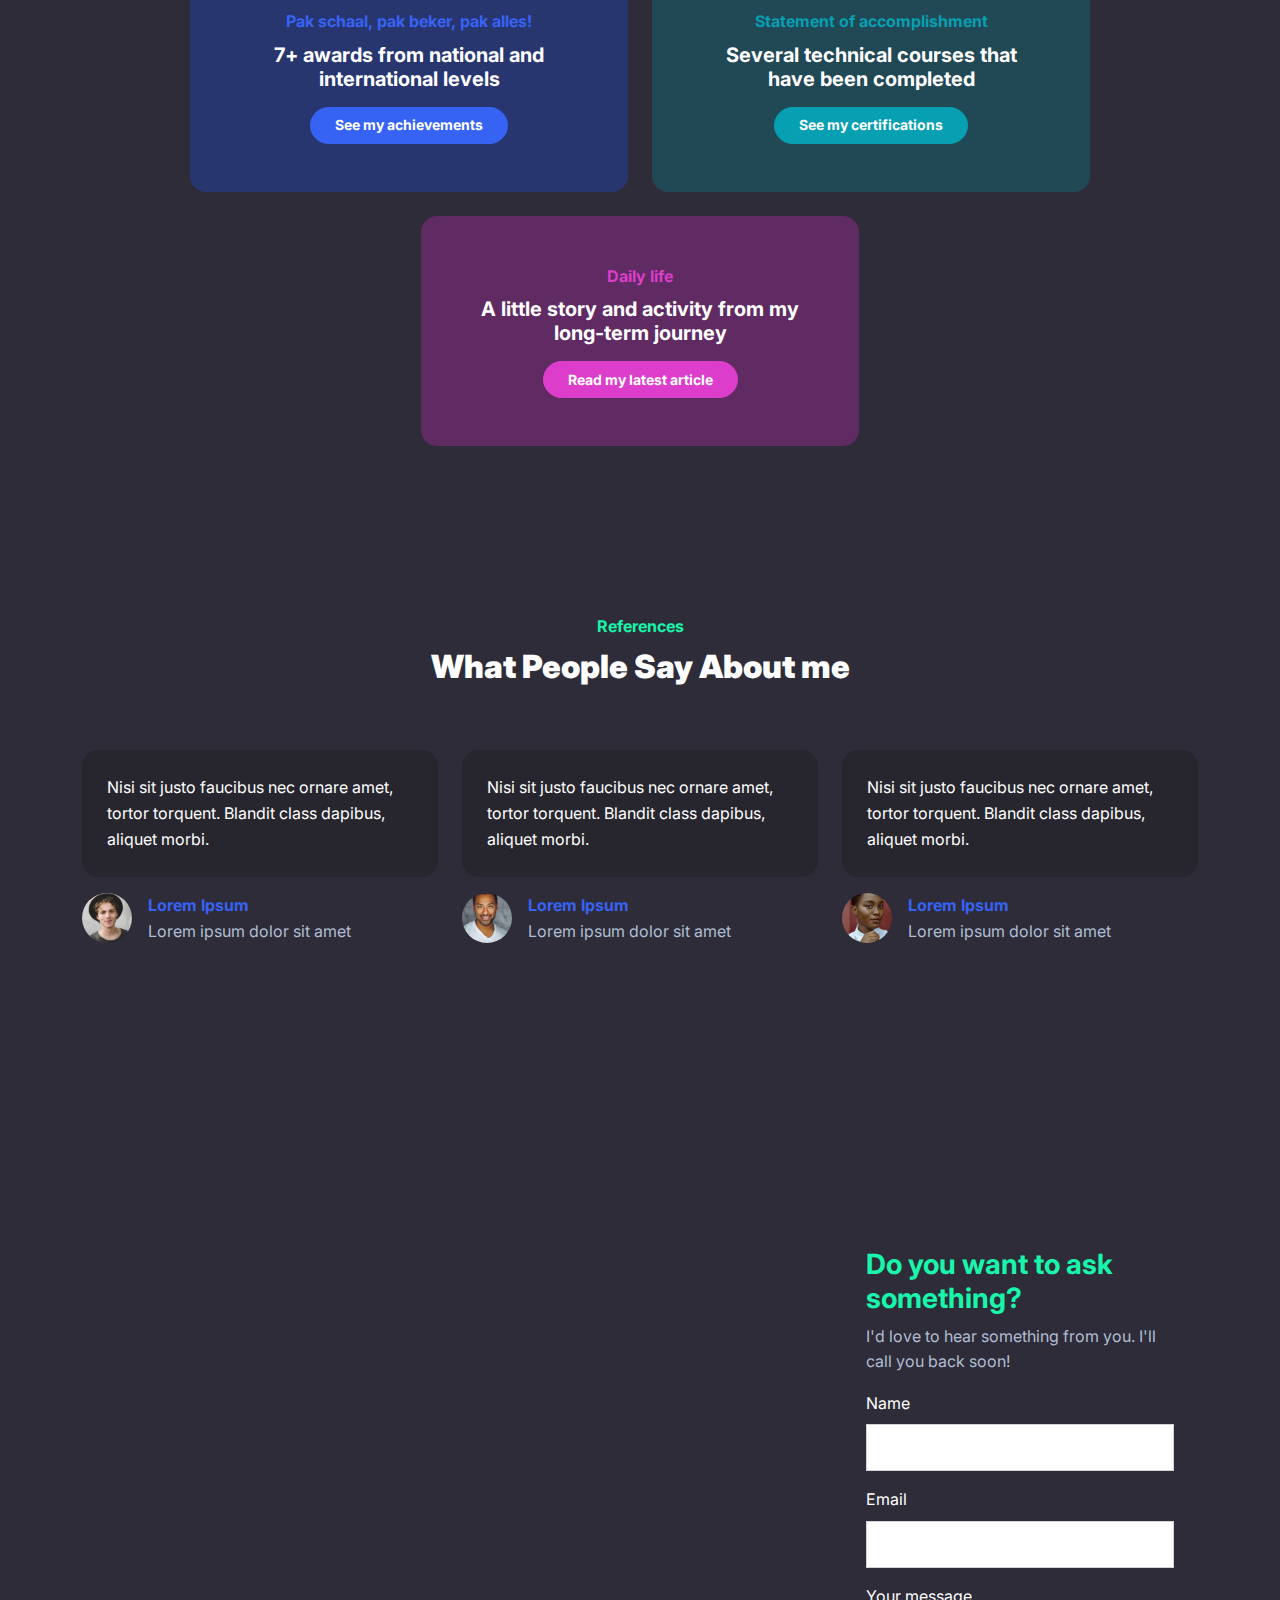
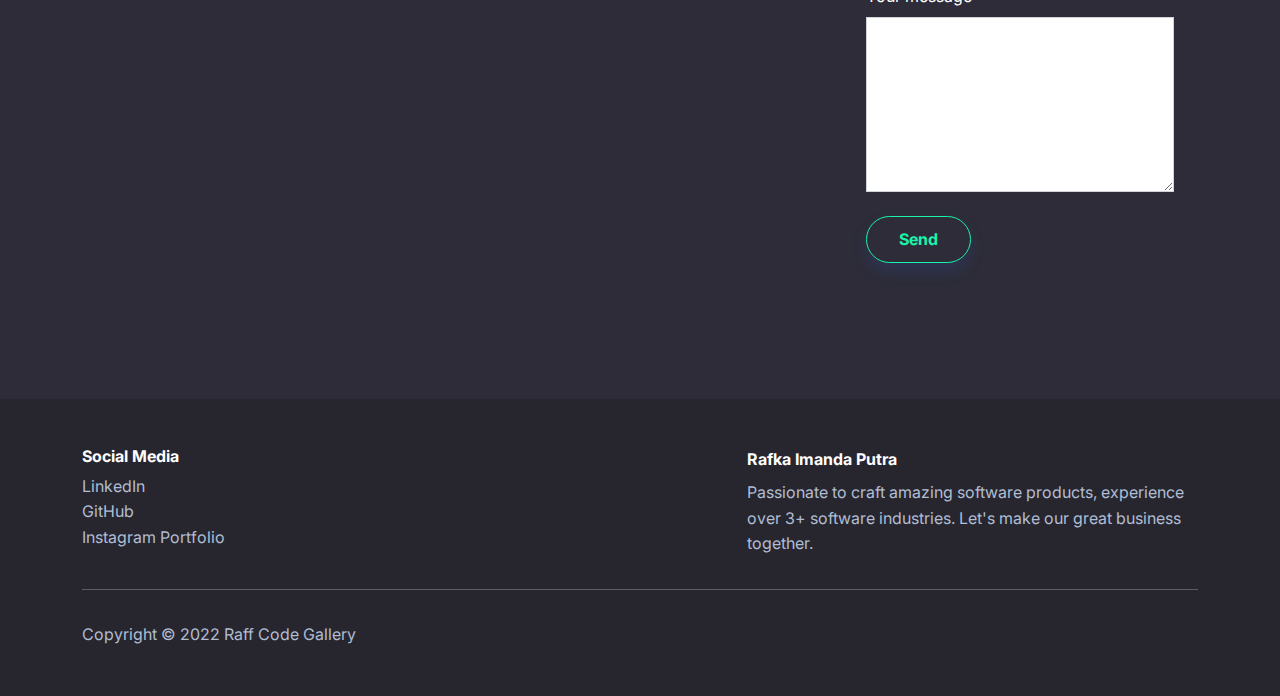
==== commit cbe2cbff: "maximize SEO" ====
--- a/index.html
+++ b/index.html
@@ -4,7 +4,7 @@
 <head>
     <meta charset="utf-8">
     <meta name="viewport" content="width=device-width, initial-scale=1.0, shrink-to-fit=no">
-    <title>Home - Raff Code Gallery</title>
+    <title>Rafka Imanda Putra Portfolio Web</title>
     <meta name="description" content="Rafka Imanda Putra portfolio website. Golang and Python Backend Developer. Has experience in 3 software companies and institutions in Indonesia.">
     <link rel="apple-touch-icon" type="image/png" sizes="180x180" href="/assets/img/apple-touch-icon.png">
     <link rel="icon" type="image/png" sizes="16x16" href="/assets/img/favicon-16x16.png">
@@ -24,7 +24,7 @@
     <!-- Start: Navbar Centered Links -->
     <nav class="navbar navbar-dark navbar-expand-md sticky-top navbar-shrink py-3" id="mainNav">
         <div class="container"><a class="navbar-brand d-flex align-items-center" href="/">
-            <span>Raff Code Gallery</span></a>
+            <span>Rafka Imanda Putra</span></a>
             <button data-bs-toggle="collapse" class="navbar-toggler" data-bs-target="#navcol-1"><span class="visually-hidden">Toggle navigation</span><span class="navbar-toggler-icon"></span></button>
             <div class="collapse navbar-collapse ml-" id="navcol-1">
                 <ul class="navbar-nav ms-auto">
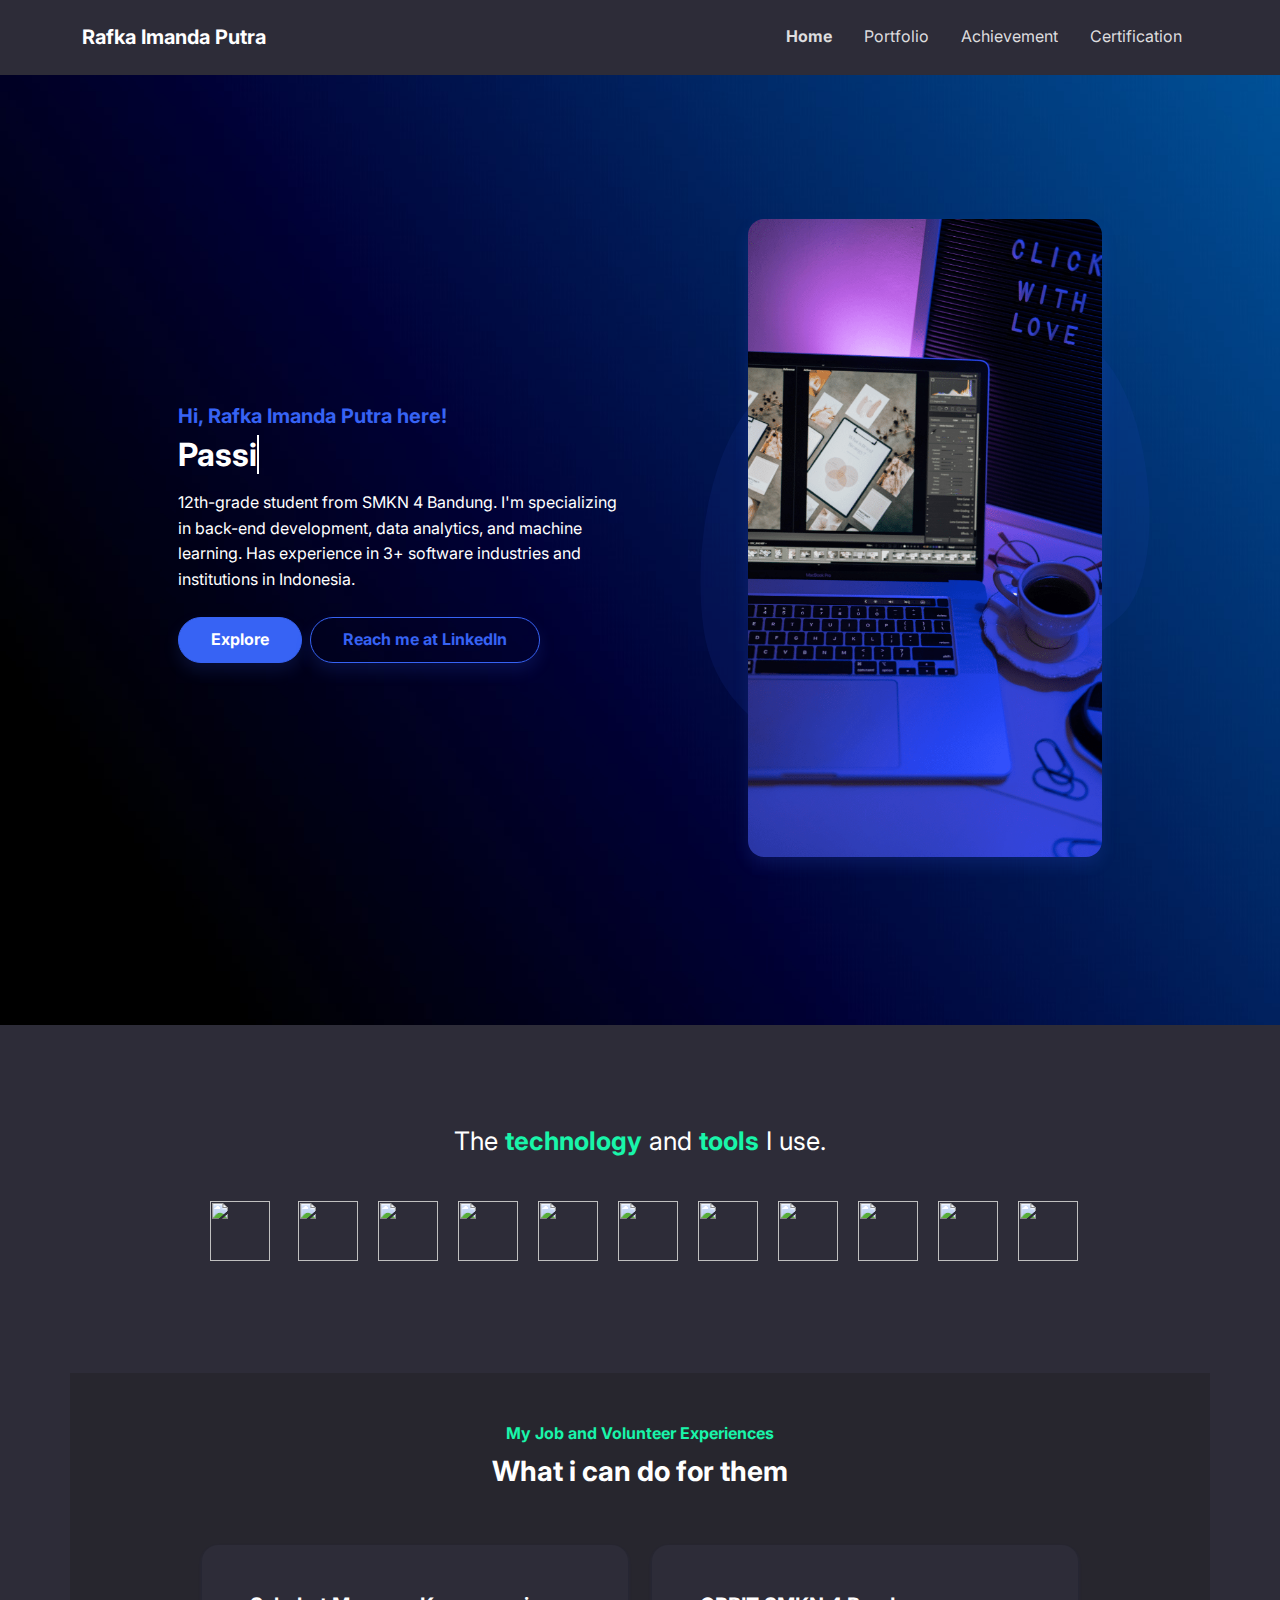
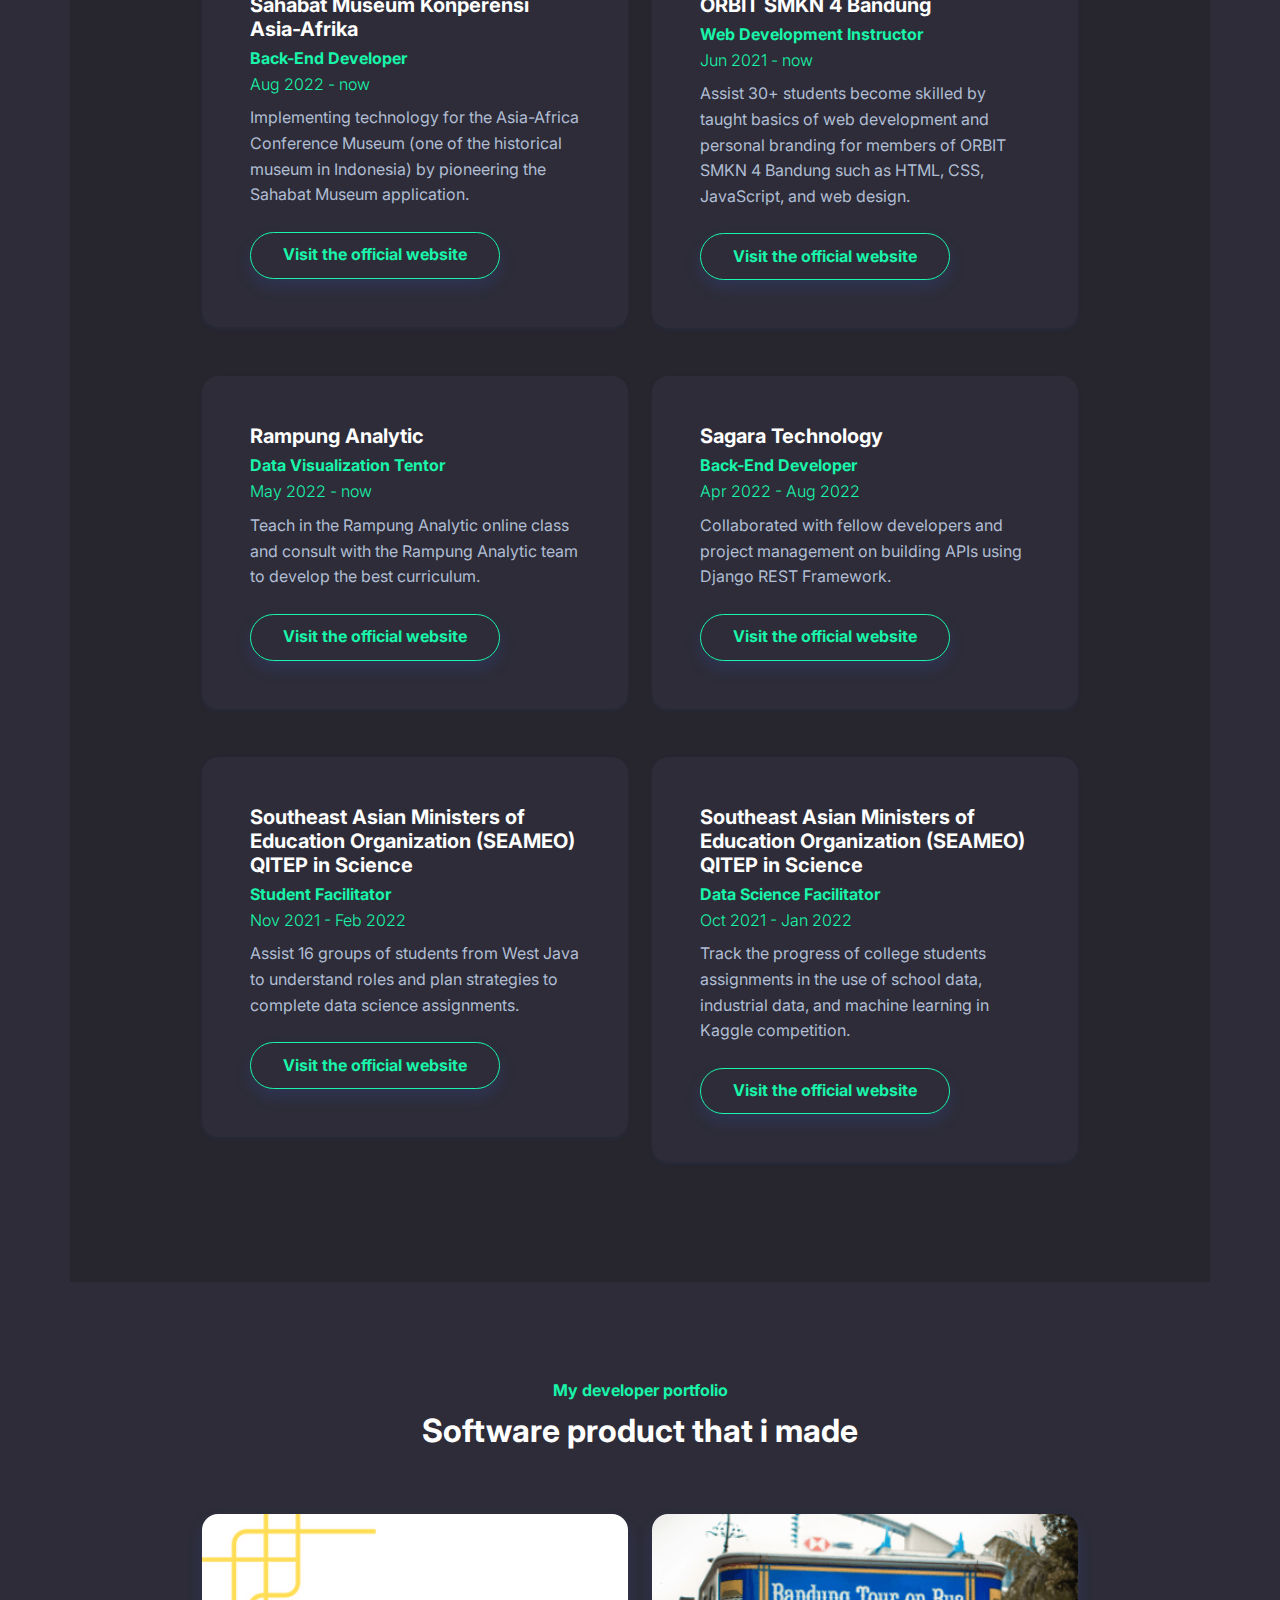
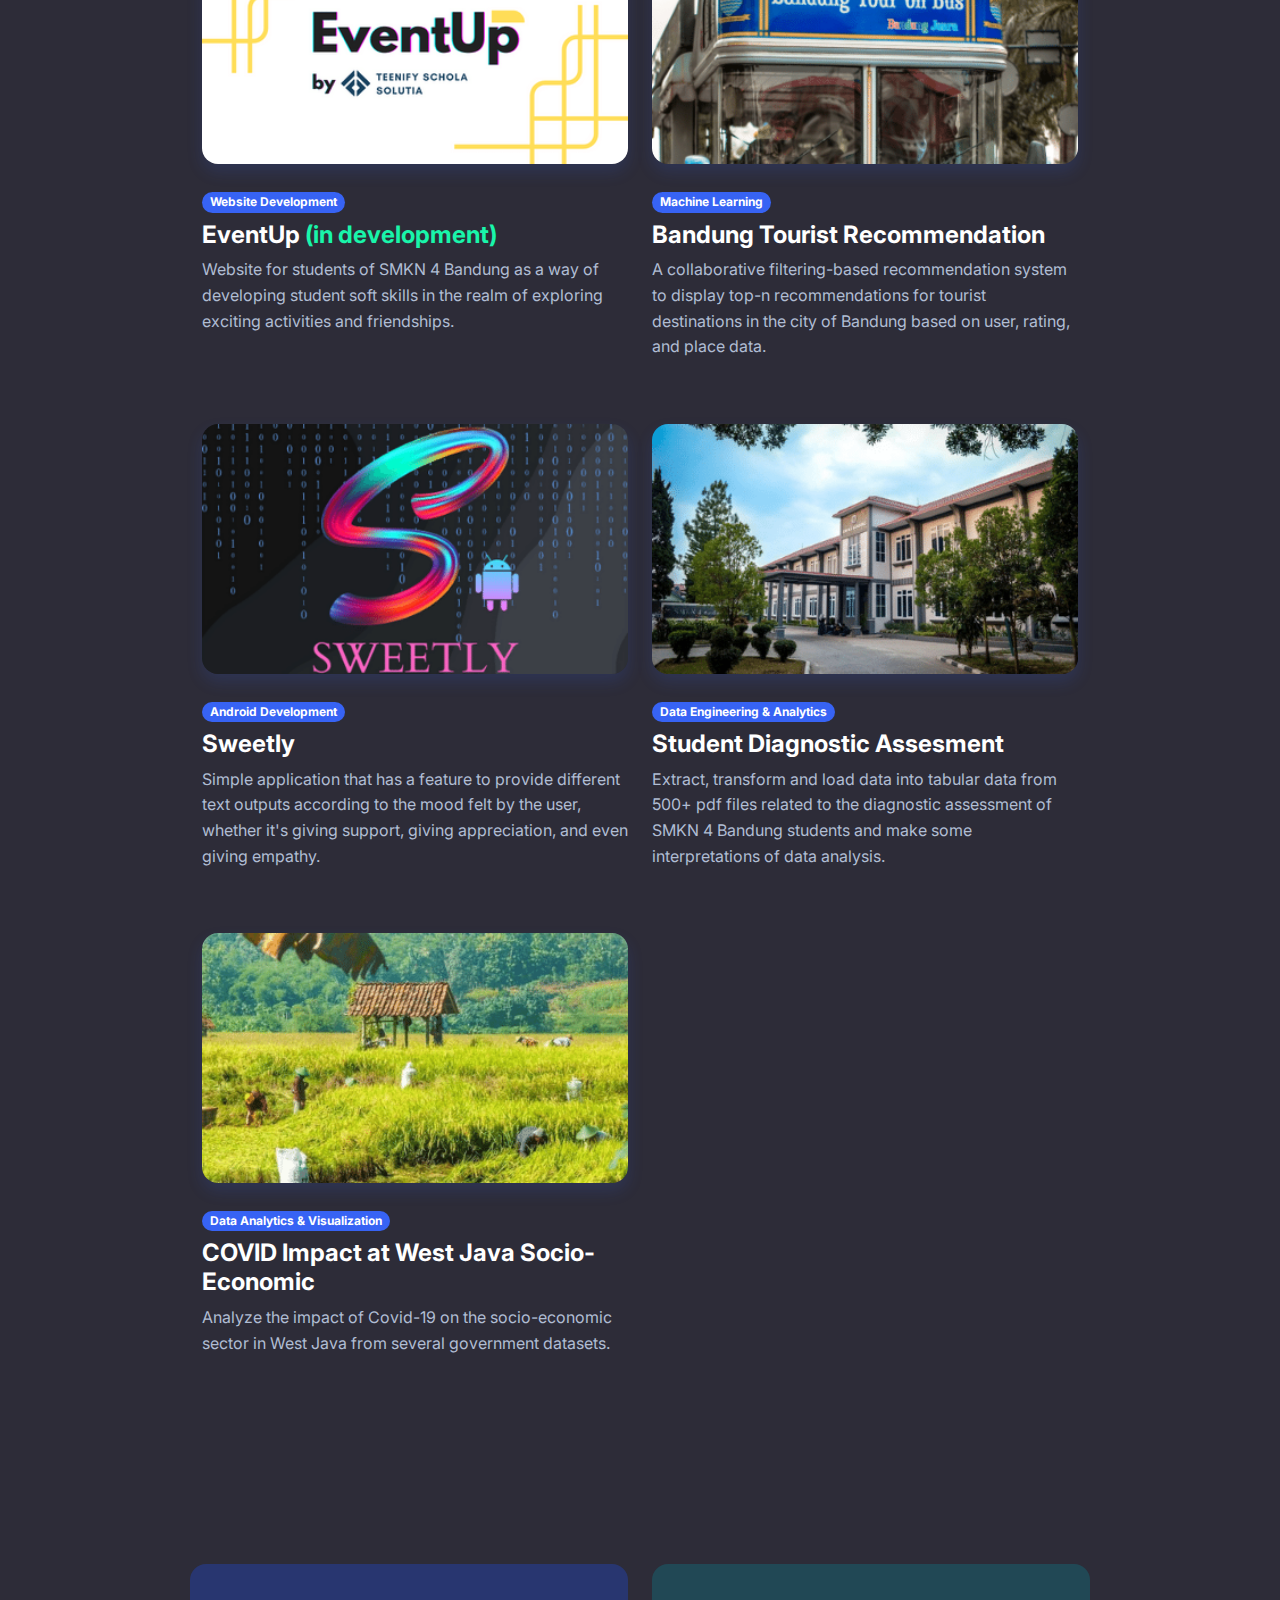
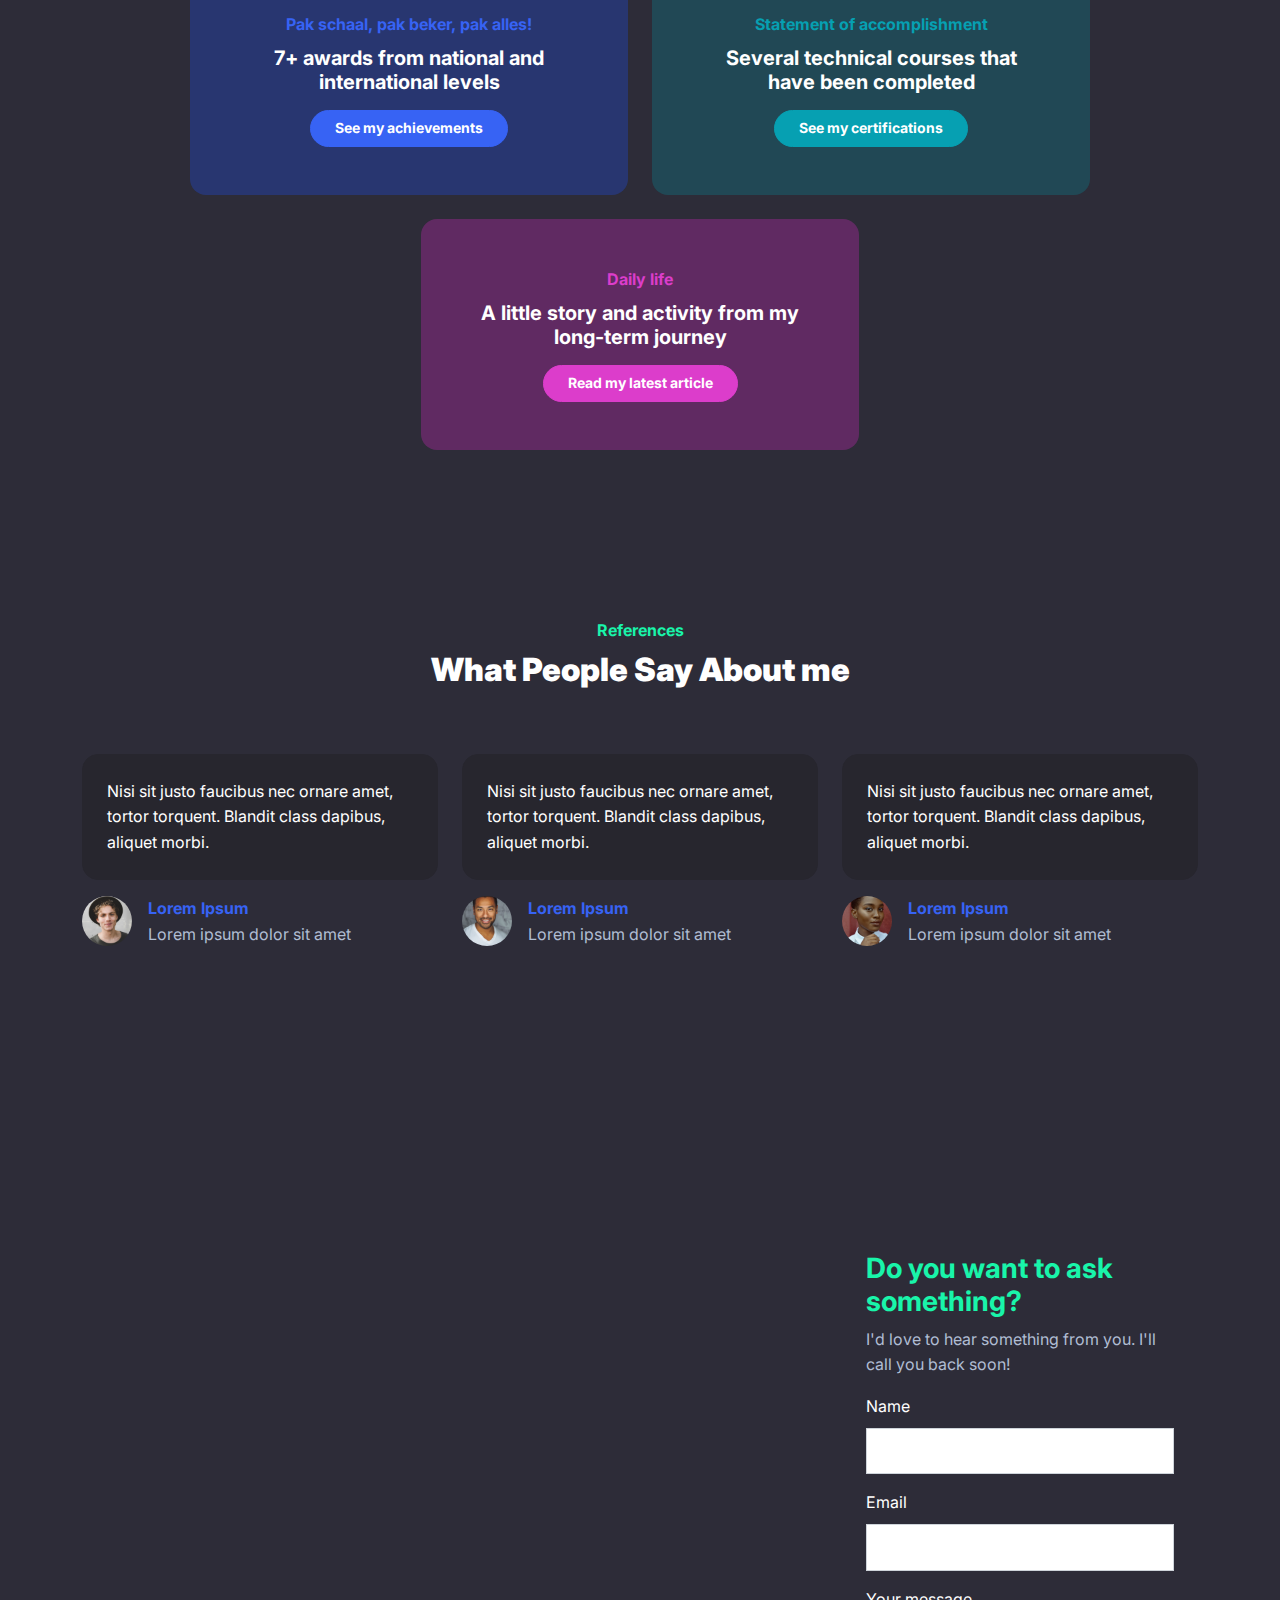
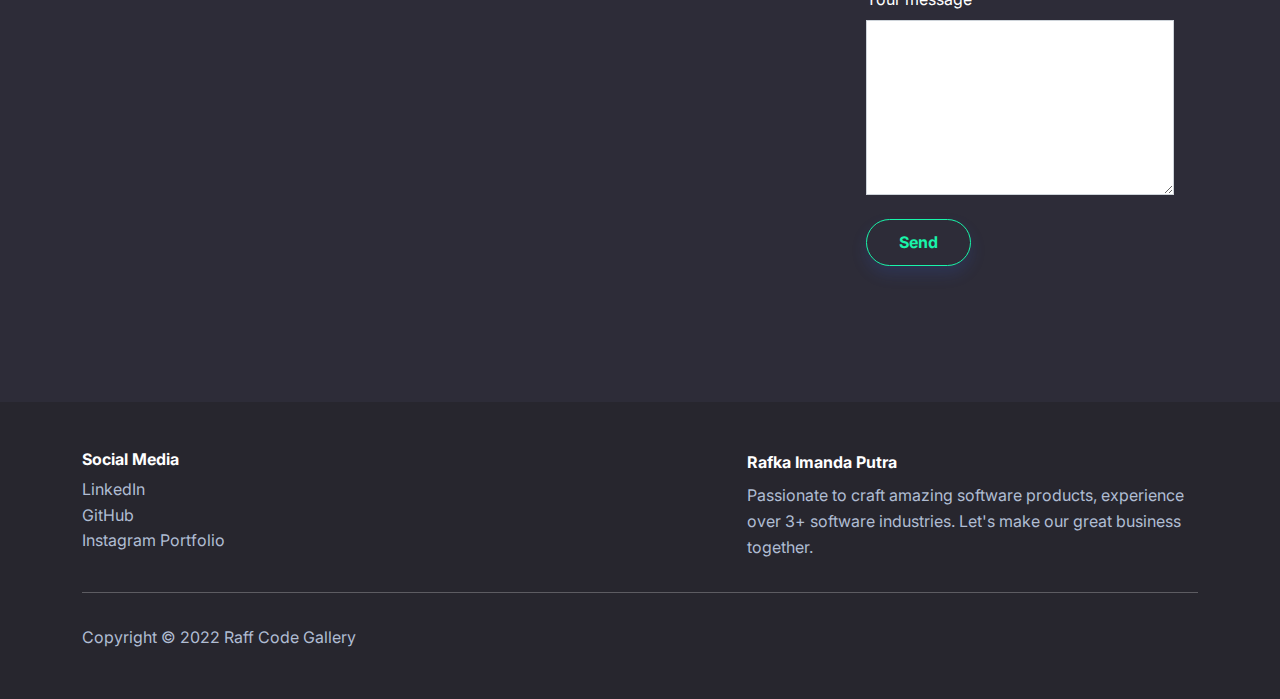
==== commit 7df6c13f: "Update index.html" ====
--- a/index.html
+++ b/index.html
@@ -177,14 +177,14 @@
                         </div>
                     </div>
                 </div>
-                <div class="col mb-4">
+<!--                 <div class="col mb-4">
                     <div><a href="https://github.com/rafka-imandaputra/Lusty-Paddy" target="_blank"><img class="rounded img-fluid shadow w-100 fit-cover" src="/assets/img/portfolio/lustyPaddy.png" style="height: 250px;"></a>
                         <div class="py-4"><span class="badge bg-primary mb-2">Website Development</span>
                             <h4 class="fw-bold">Lusty Paddy</h4>
                             <p class="text-muted">Web application that helps farmers to produce quality, disease-free rice with machine learning. It's a paddy (rice) disease classification.</p>
                         </div>
                     </div>
-                </div>
+                </div> -->
                 <div class="col mb-4">
                     <div><a href="https://github.com/rafka-imandaputra/Rafka-data-science-project-compilation/tree/main/Recommendation%20system" target="_blank"><img class="rounded img-fluid shadow w-100 fit-cover" src="/assets/img/portfolio/bandung.png" style="height: 250px;"></a>
                         <div class="py-4"><span class="badge bg-primary mb-2">Machine Learning</span>
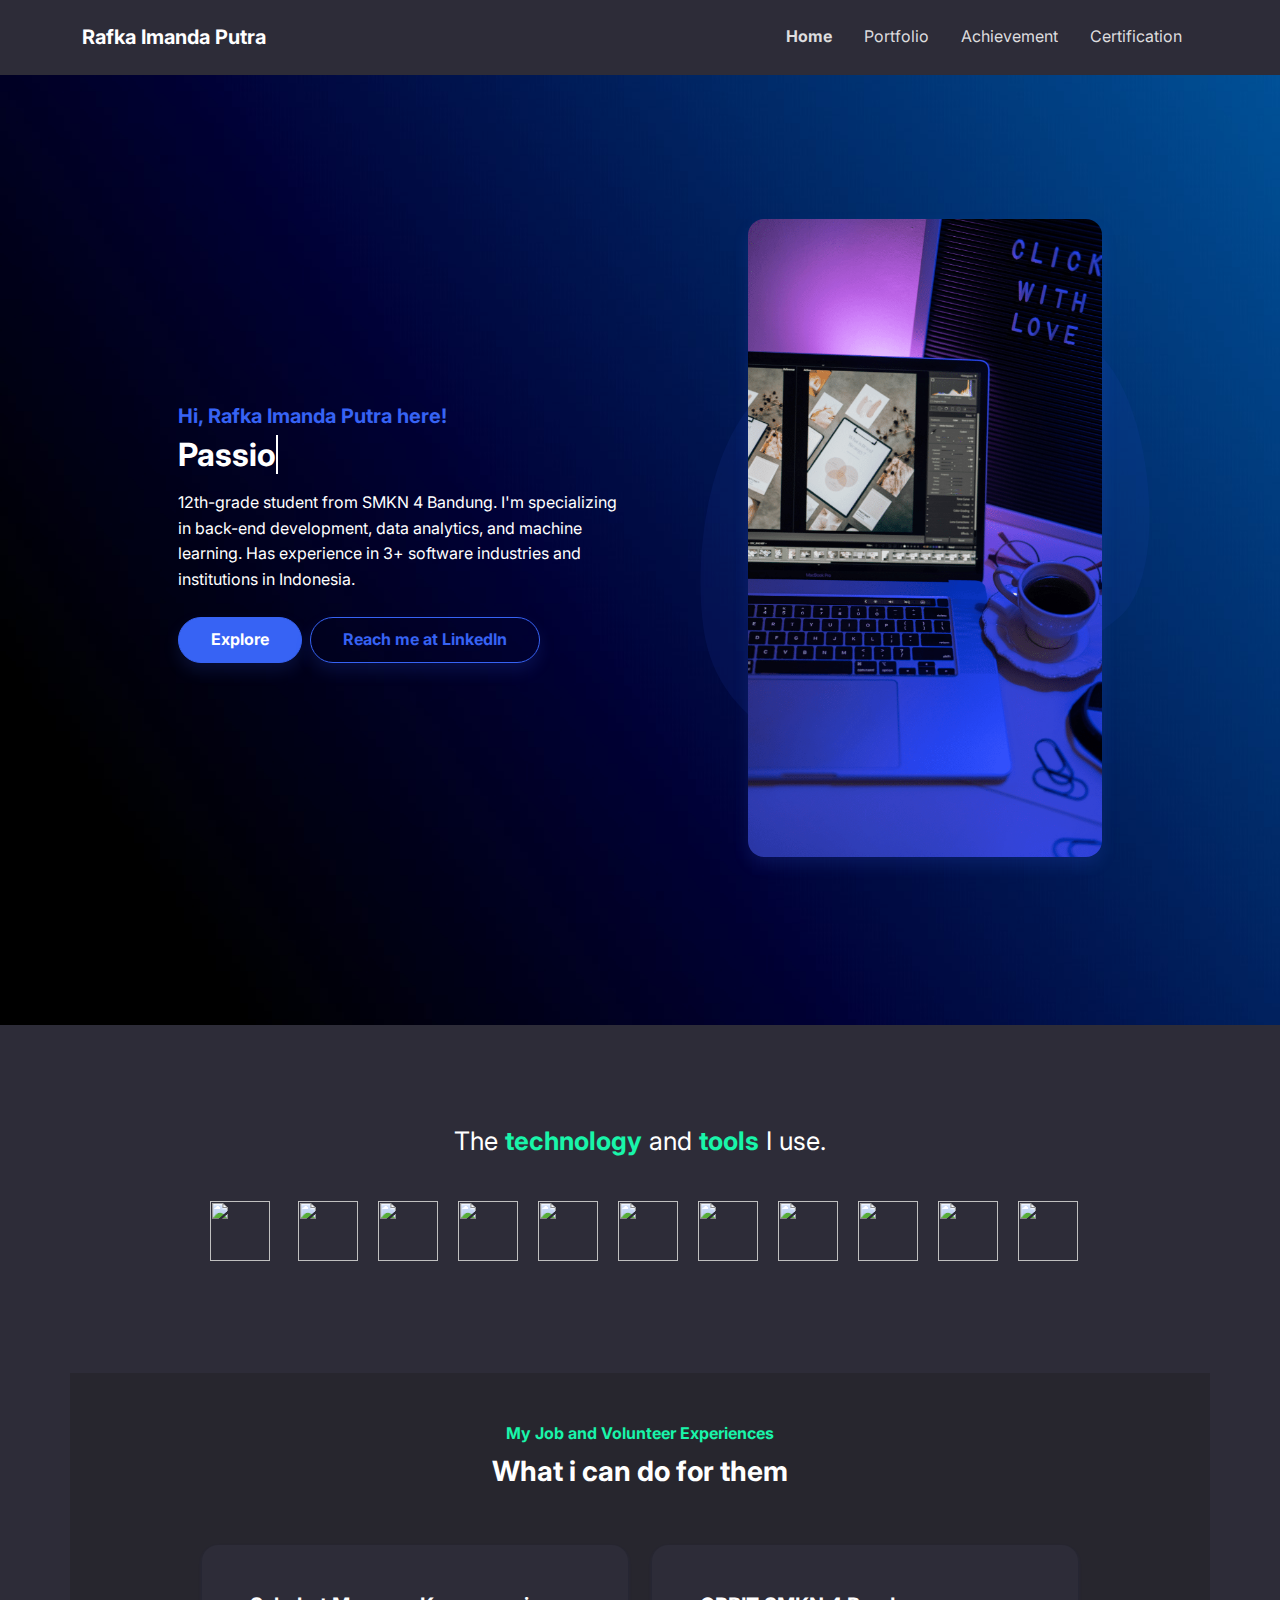
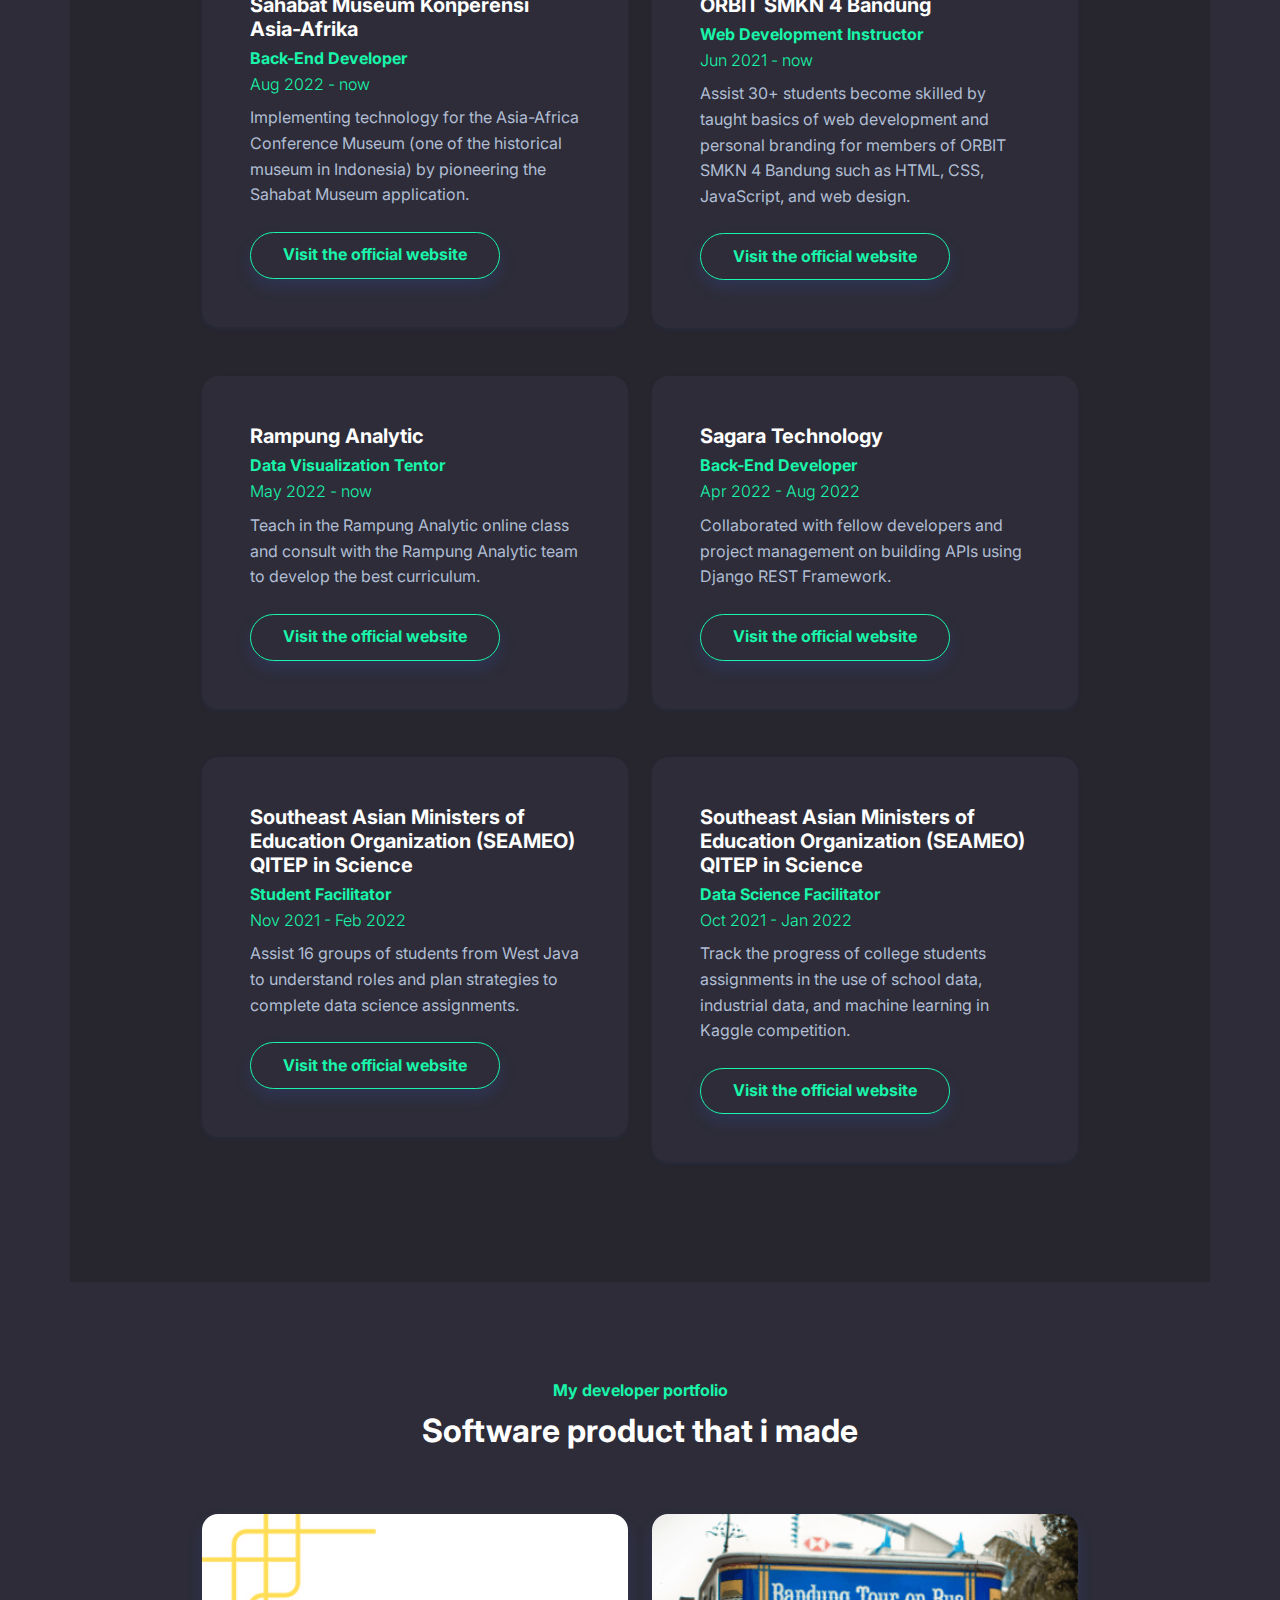
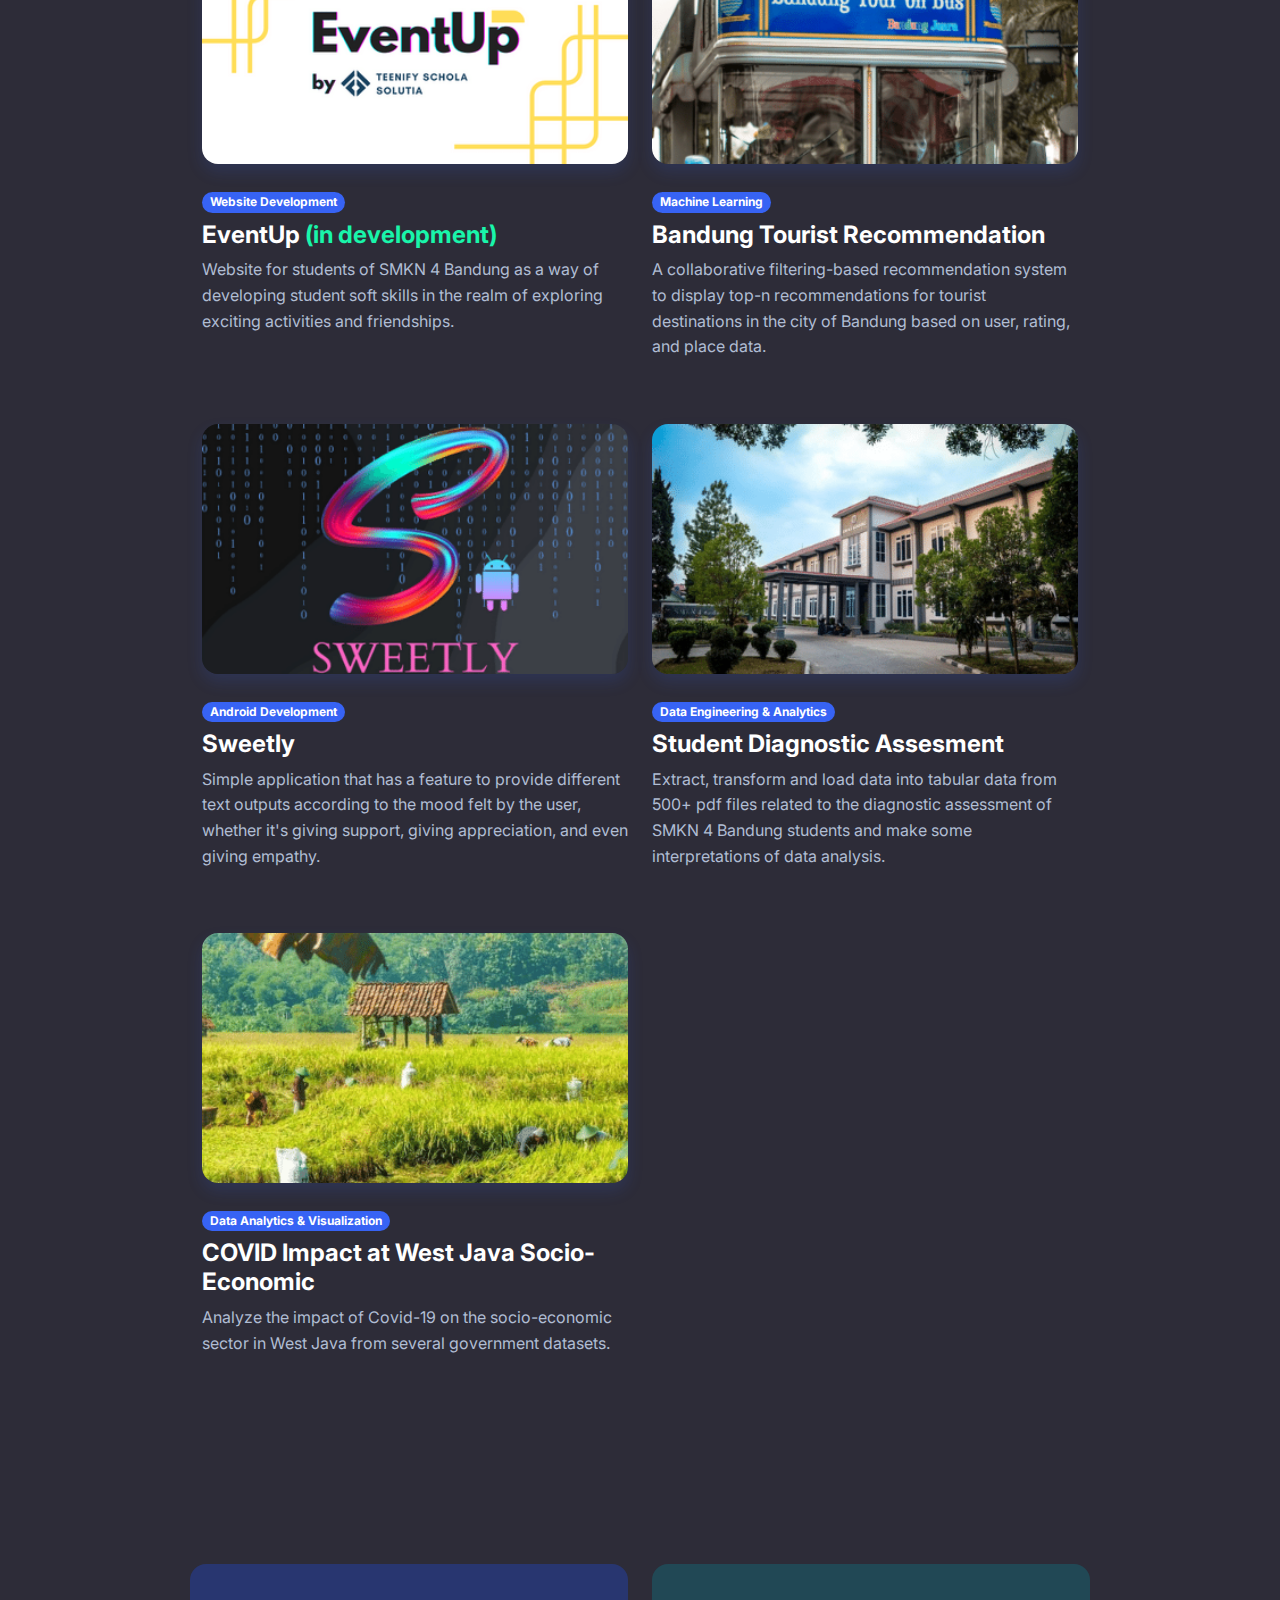
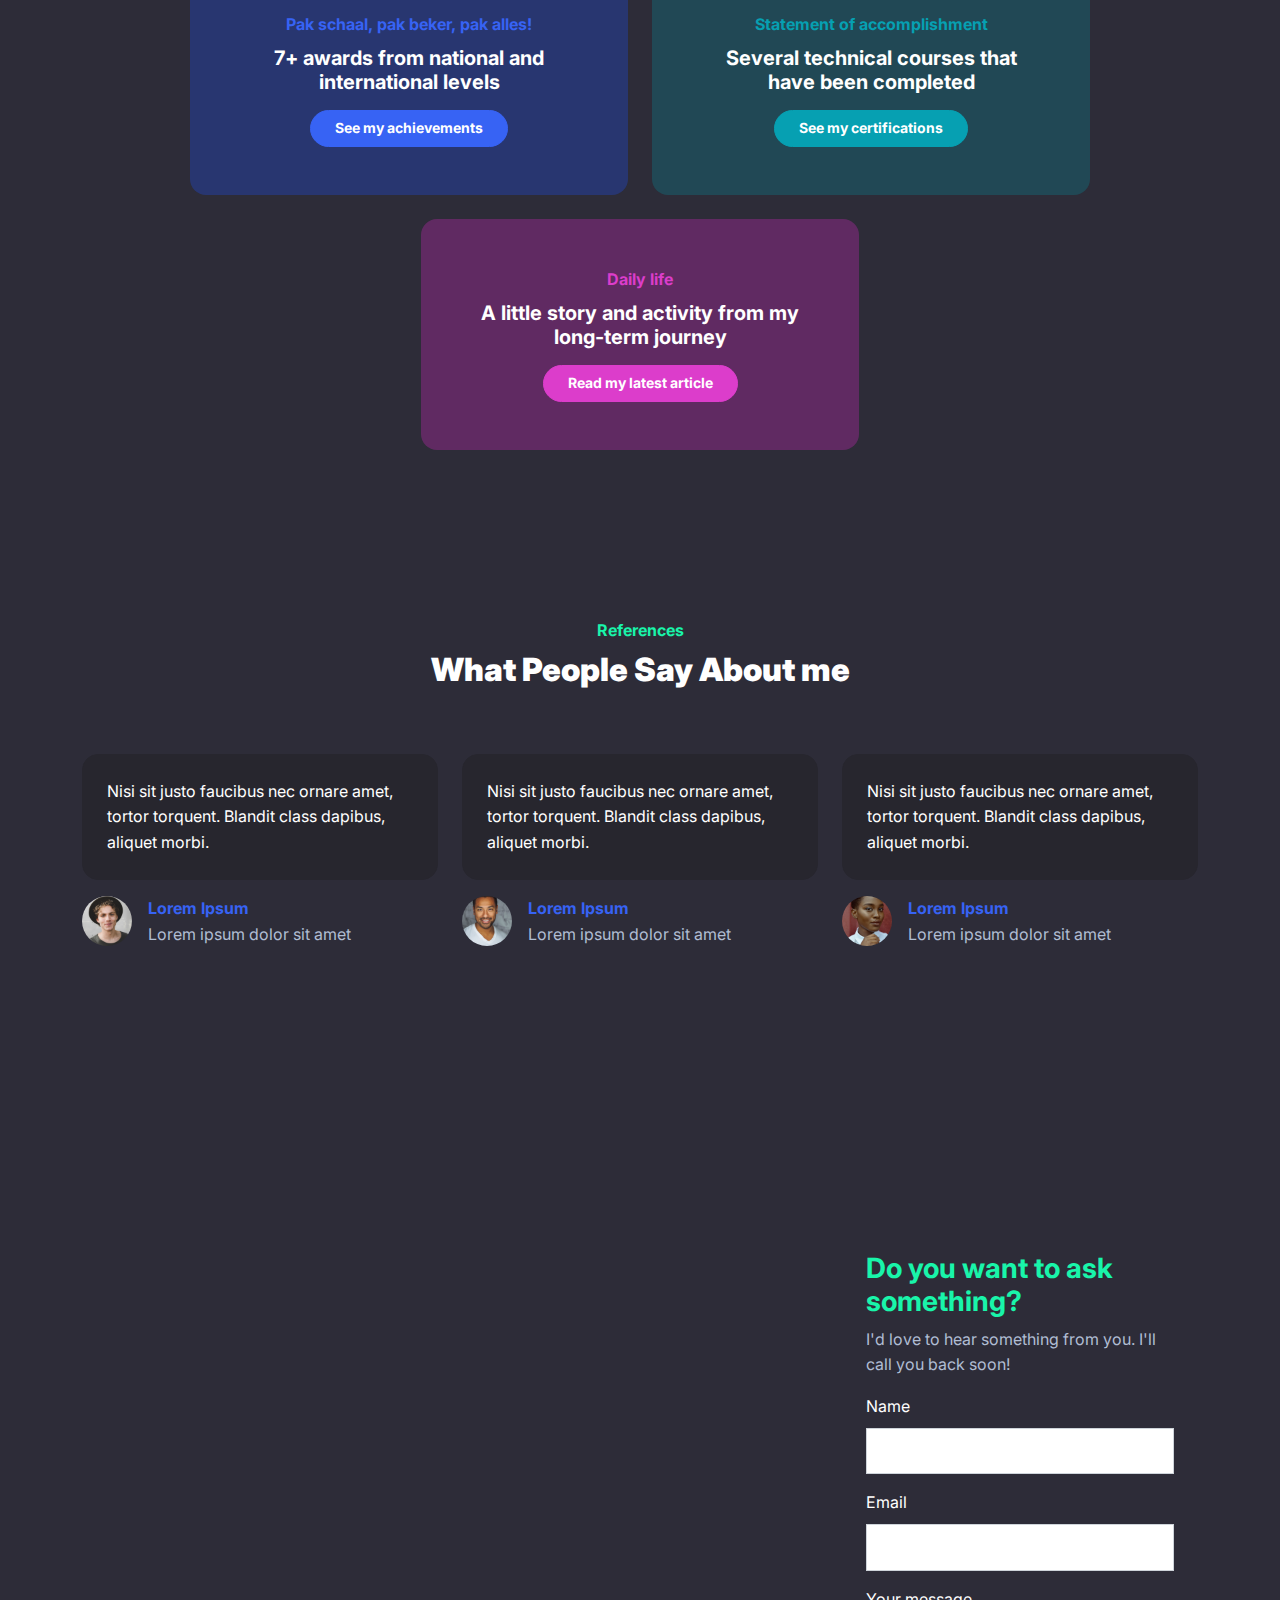
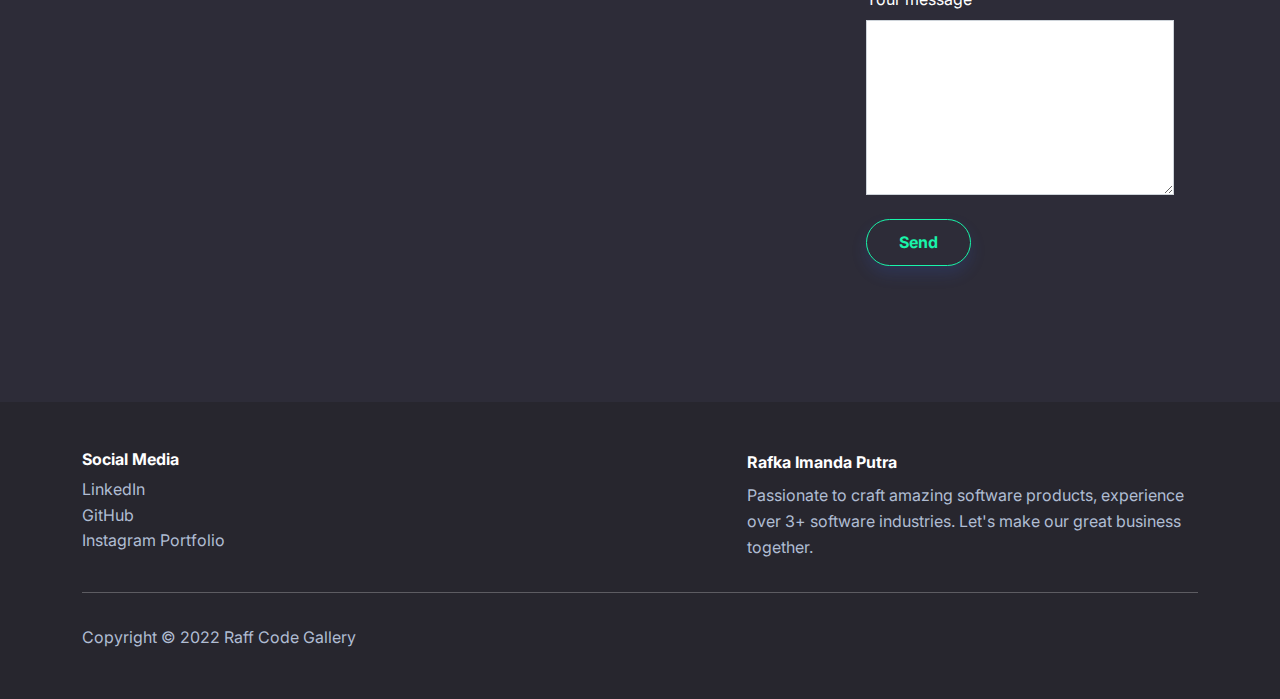
==== commit 49c15f12: "Update sendForm" ====
--- a/index.html
+++ b/index.html
@@ -314,7 +314,7 @@
                 <div class="col" id="contact-map"><iframe allowfullscreen="" frameborder="0" src="https://www.google.com/maps/embed/v1/place?key=AIzaSyD2oUj4CVwGQdE4-PNIaO1Eb9zZzu6ZwnU&amp;q=bandung&amp;zoom=11" width="100%" height="100%"></iframe></div>
                 <div class="col-md-6 col-xl-4">
                     <div>
-                        <form class="gform p-3 p-xl-4" method="post" action="https://script.google.com/macros/s/AKfycbxjMu3gsMh2pmfoWBNRvneX70gbdnHR98Kv6FwkrAxTGB_uB-O1a0x6X_-wbApGxF_2rw/exec">
+                        <form class="gform p-3 p-xl-4" method="post" action="https://script.google.com/macros/s/AKfycbwCEKpX8jwZ2WXvIMT2QlGjAJmcMtaUMC5ibgKdGxdoVicIojwszCFNoAggs1AnQkci9Q/exec">
                             <h3 class="text-success fw-bold mt-3">Do you want to ask something?</h3>
                             <p class="text-muted">I'd love to hear something from you. I'll call you back soon!</p>
                             <!-- Start: Success Example -->
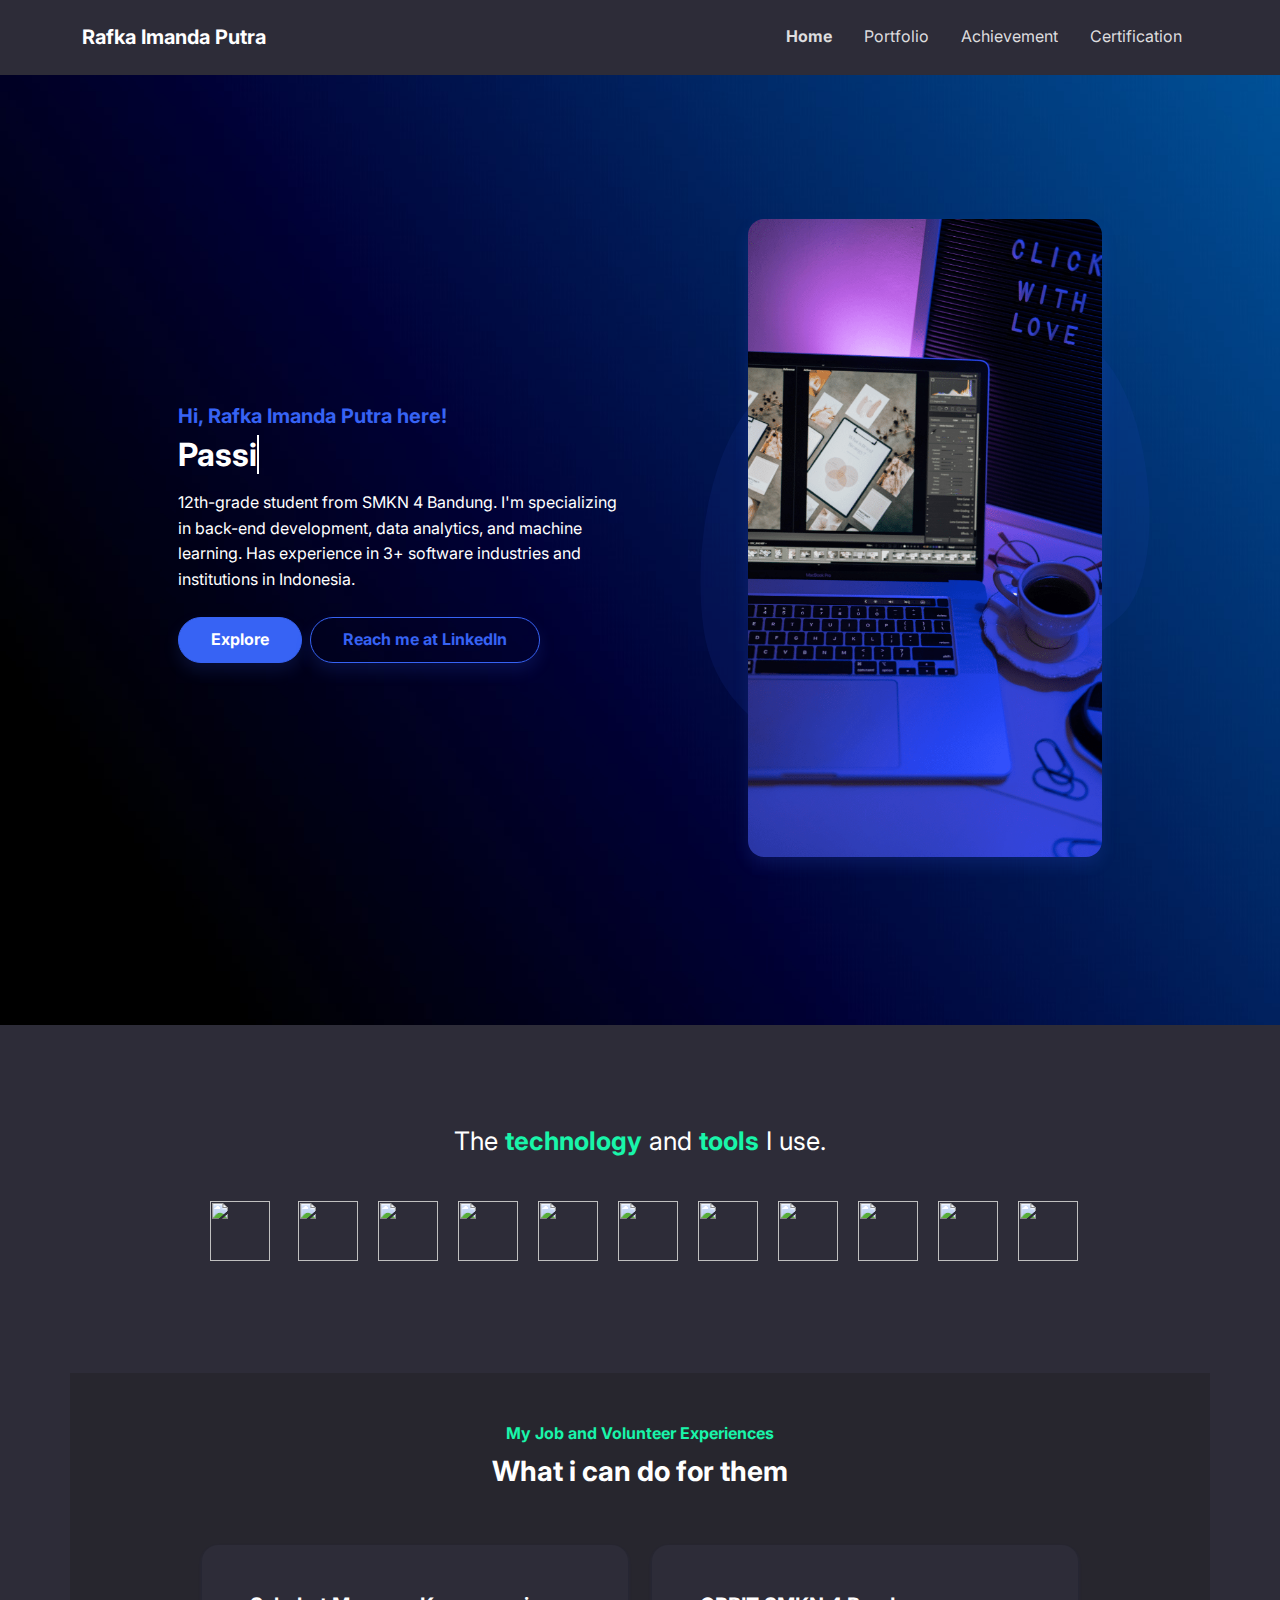
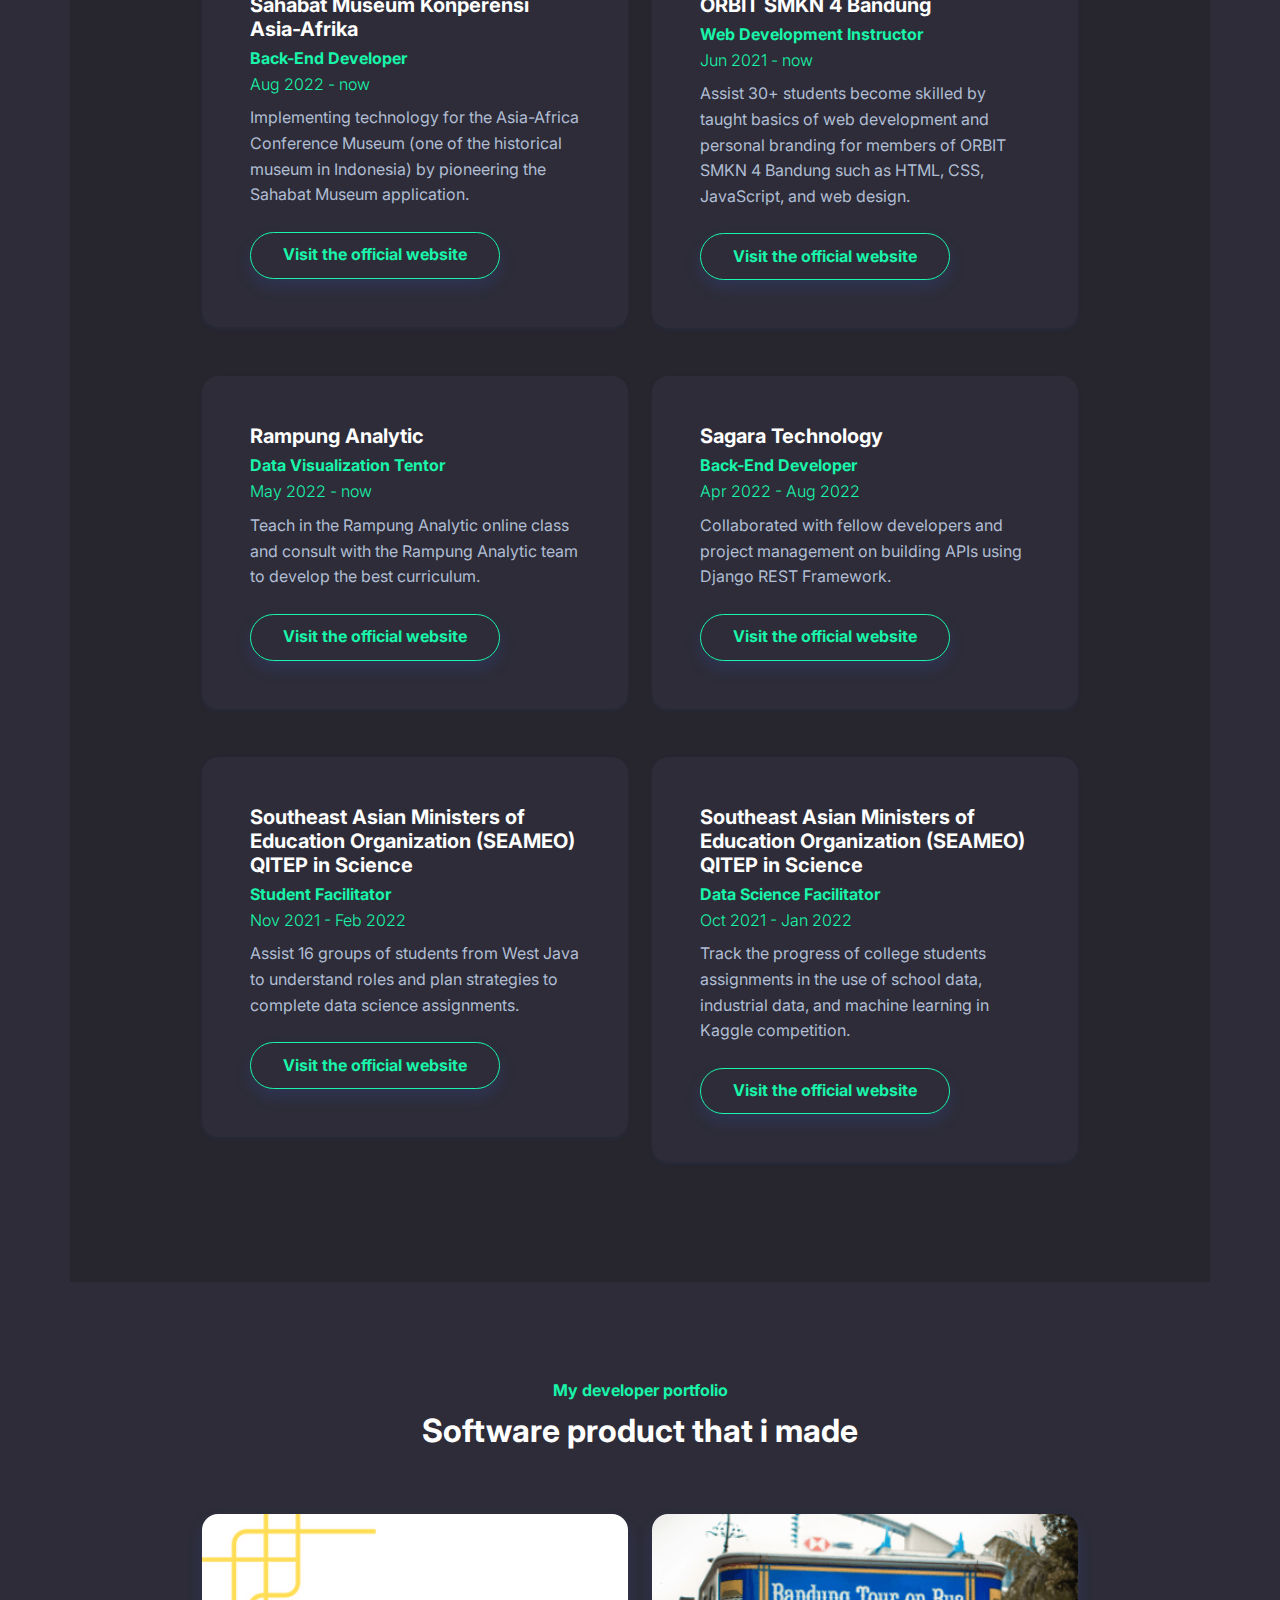
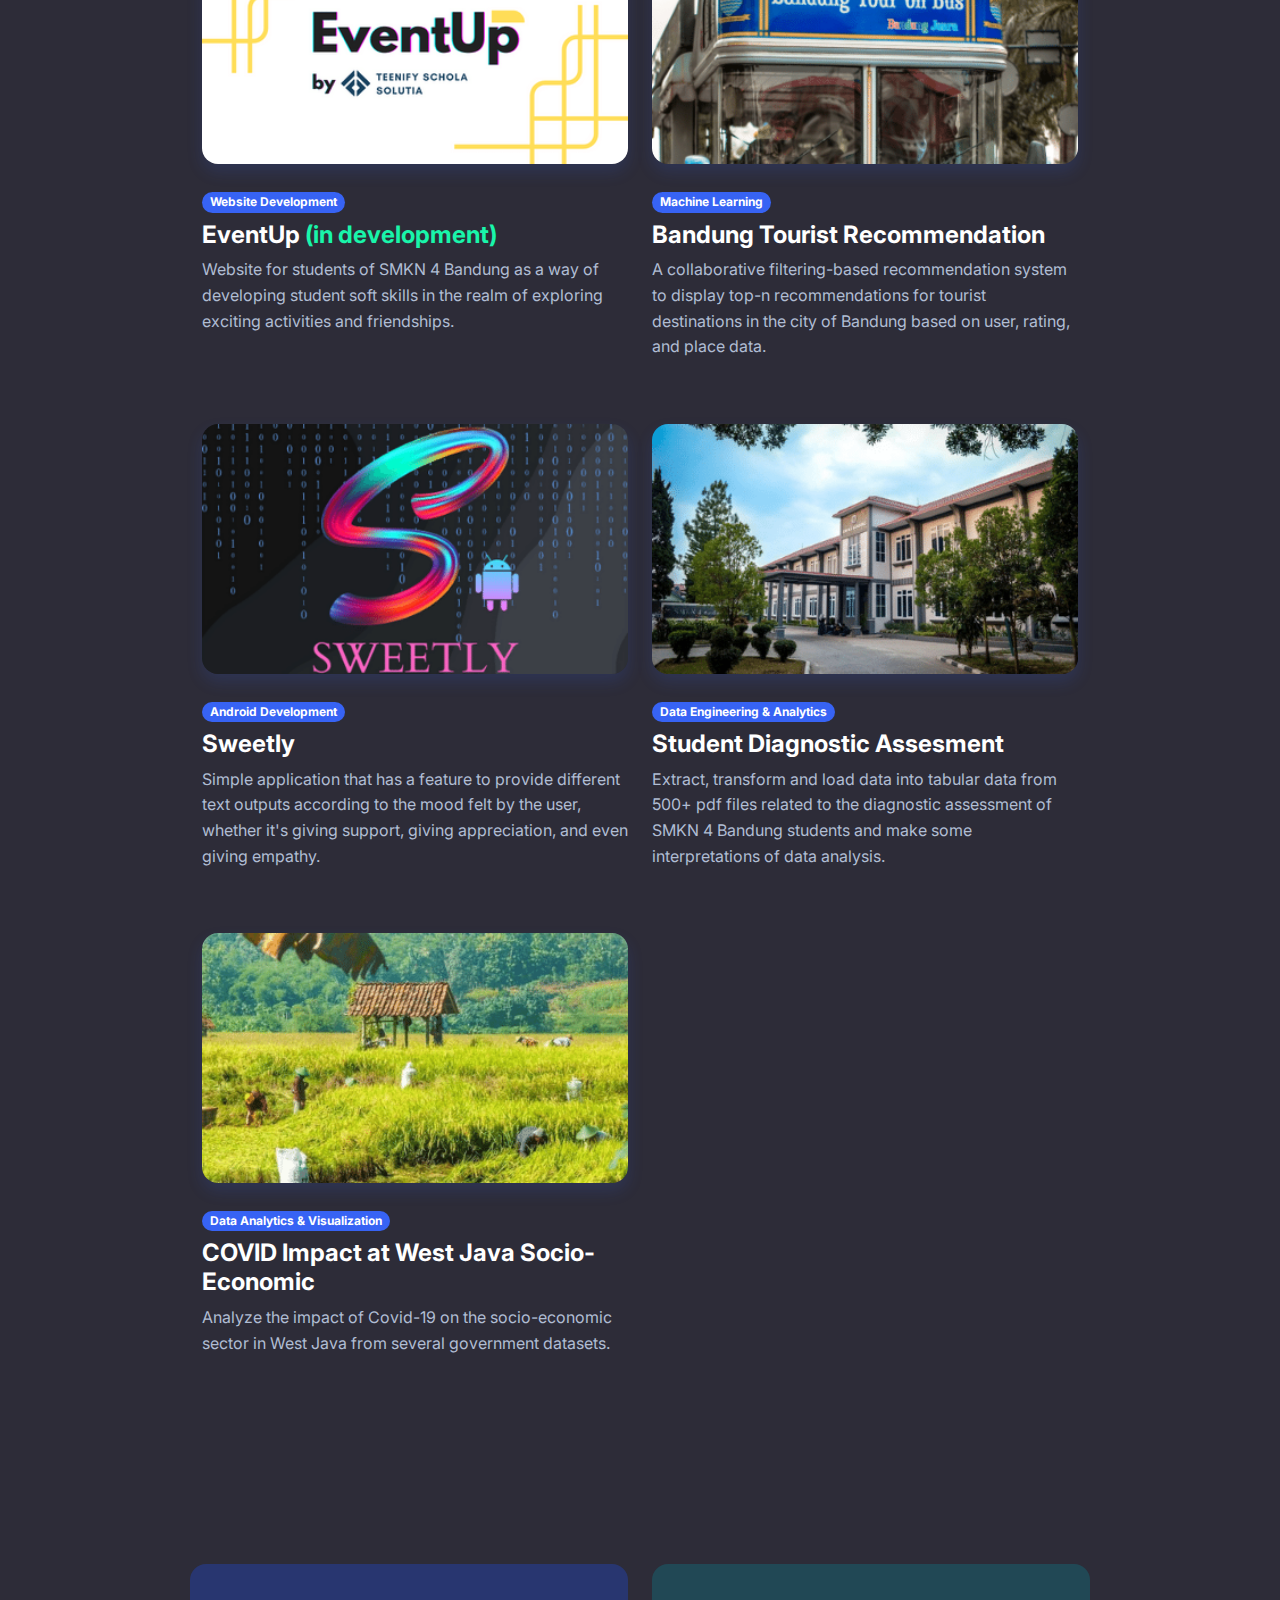
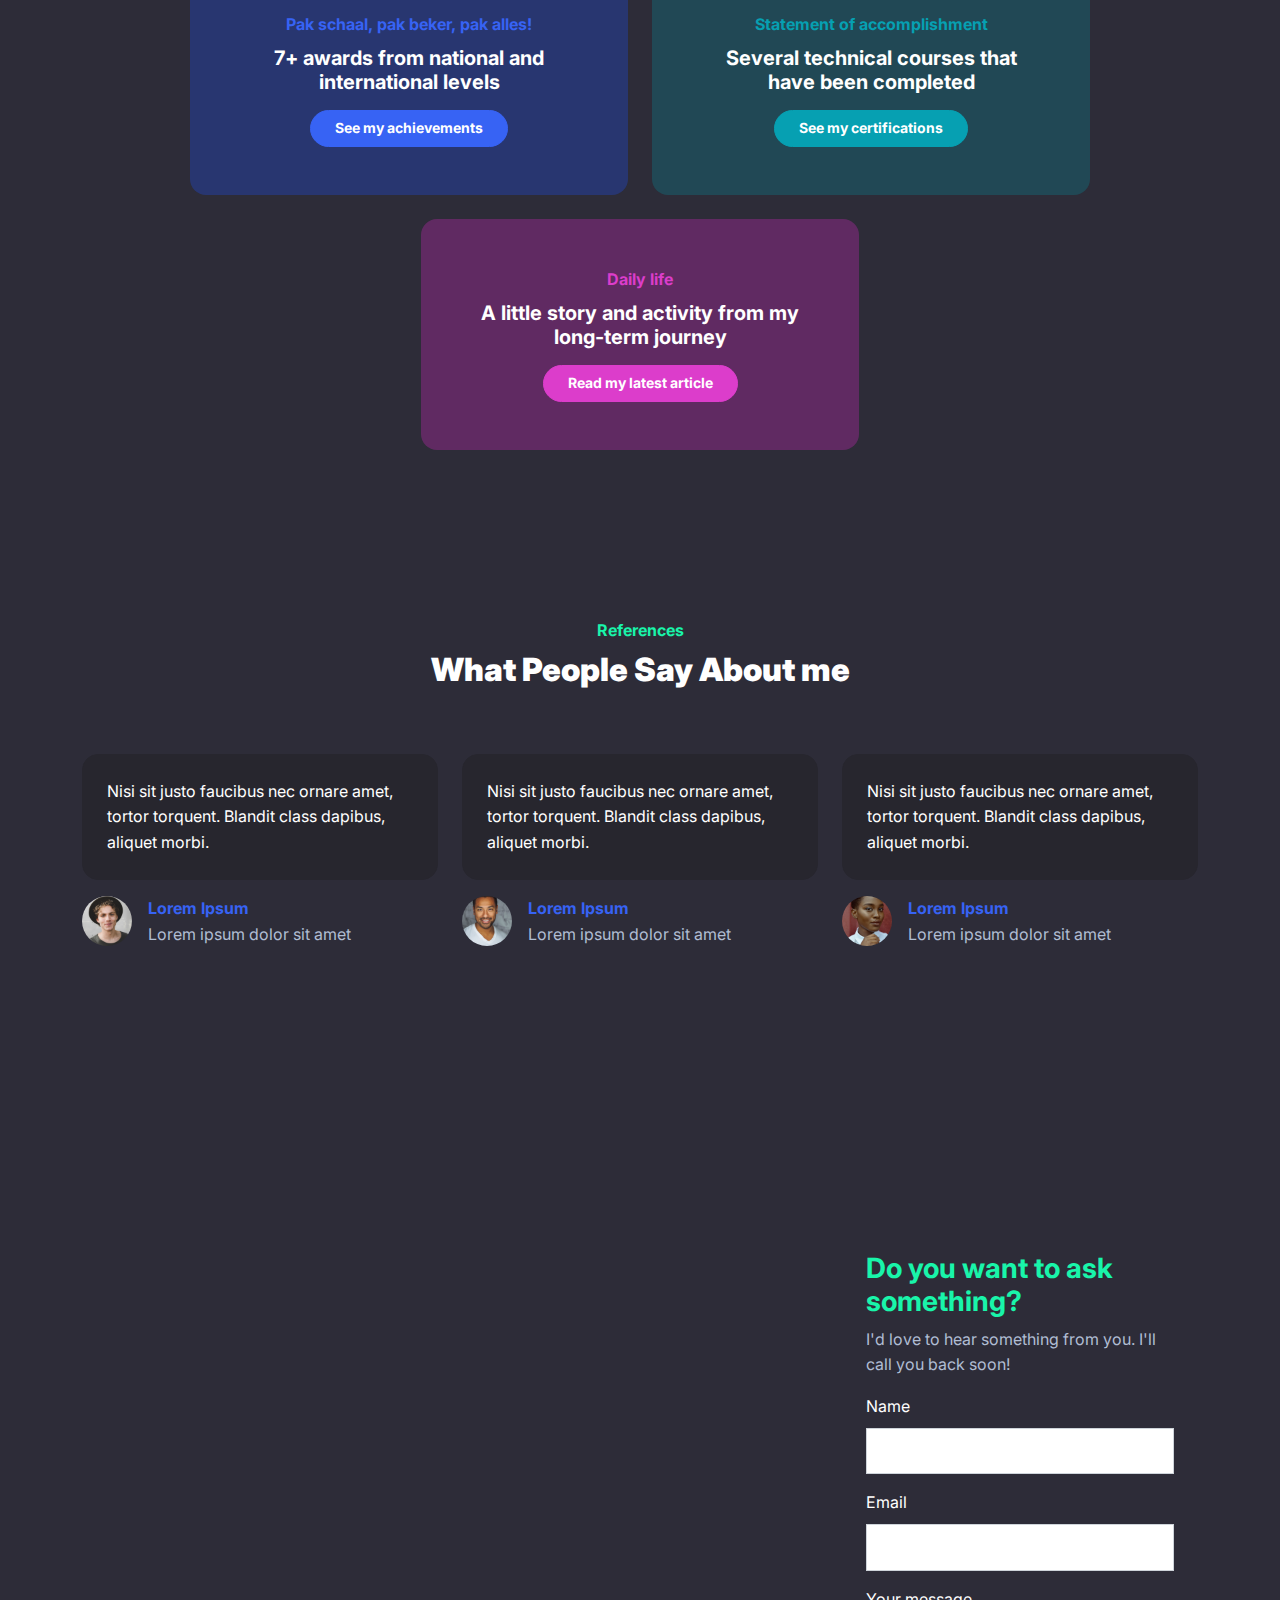
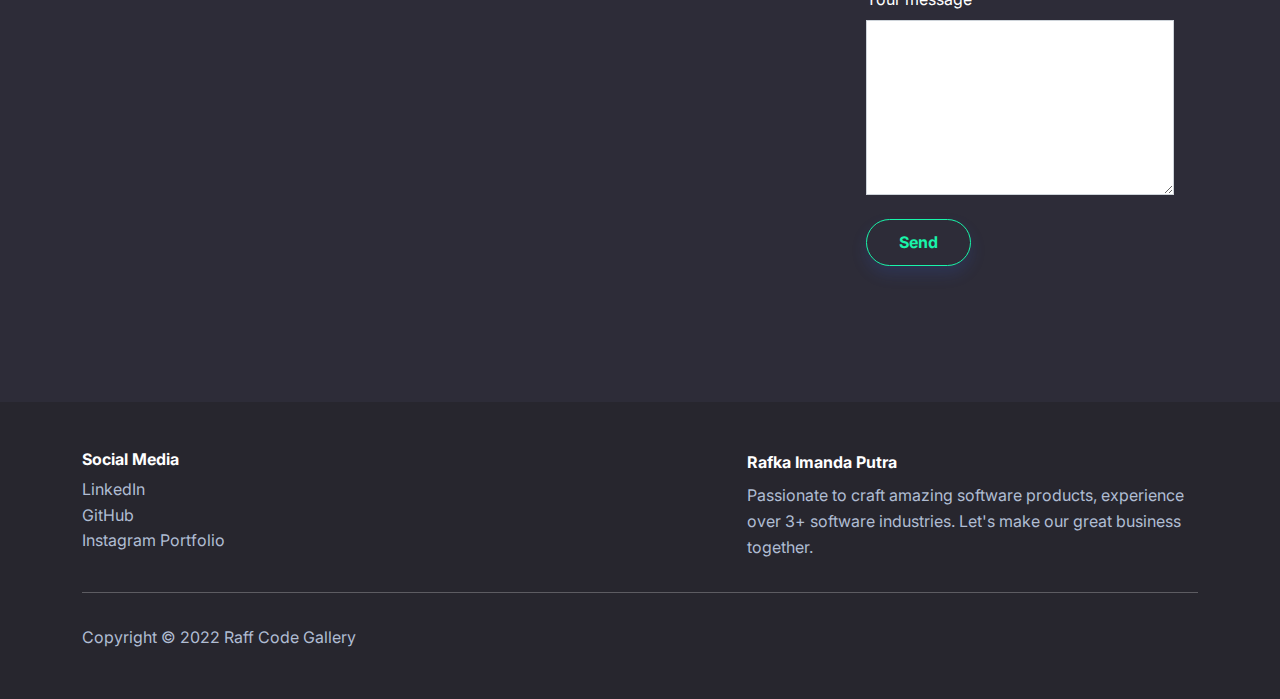
==== commit a61557ca: "deactivate form" ====
--- a/index.html
+++ b/index.html
@@ -314,7 +314,7 @@
                 <div class="col" id="contact-map"><iframe allowfullscreen="" frameborder="0" src="https://www.google.com/maps/embed/v1/place?key=AIzaSyD2oUj4CVwGQdE4-PNIaO1Eb9zZzu6ZwnU&amp;q=bandung&amp;zoom=11" width="100%" height="100%"></iframe></div>
                 <div class="col-md-6 col-xl-4">
                     <div>
-                        <form class="gform p-3 p-xl-4" method="post" action="https://script.google.com/macros/s/AKfycbwCEKpX8jwZ2WXvIMT2QlGjAJmcMtaUMC5ibgKdGxdoVicIojwszCFNoAggs1AnQkci9Q/exec">
+                        <form class="gform p-3 p-xl-4" method="post" action=""> <!--https://script.google.com/macros/s/AKfycbwCEKpX8jwZ2WXvIMT2QlGjAJmcMtaUMC5ibgKdGxdoVicIojwszCFNoAggs1AnQkci9Q/exec"> -->
                             <h3 class="text-success fw-bold mt-3">Do you want to ask something?</h3>
                             <p class="text-muted">I'd love to hear something from you. I'll call you back soon!</p>
                             <!-- Start: Success Example -->
